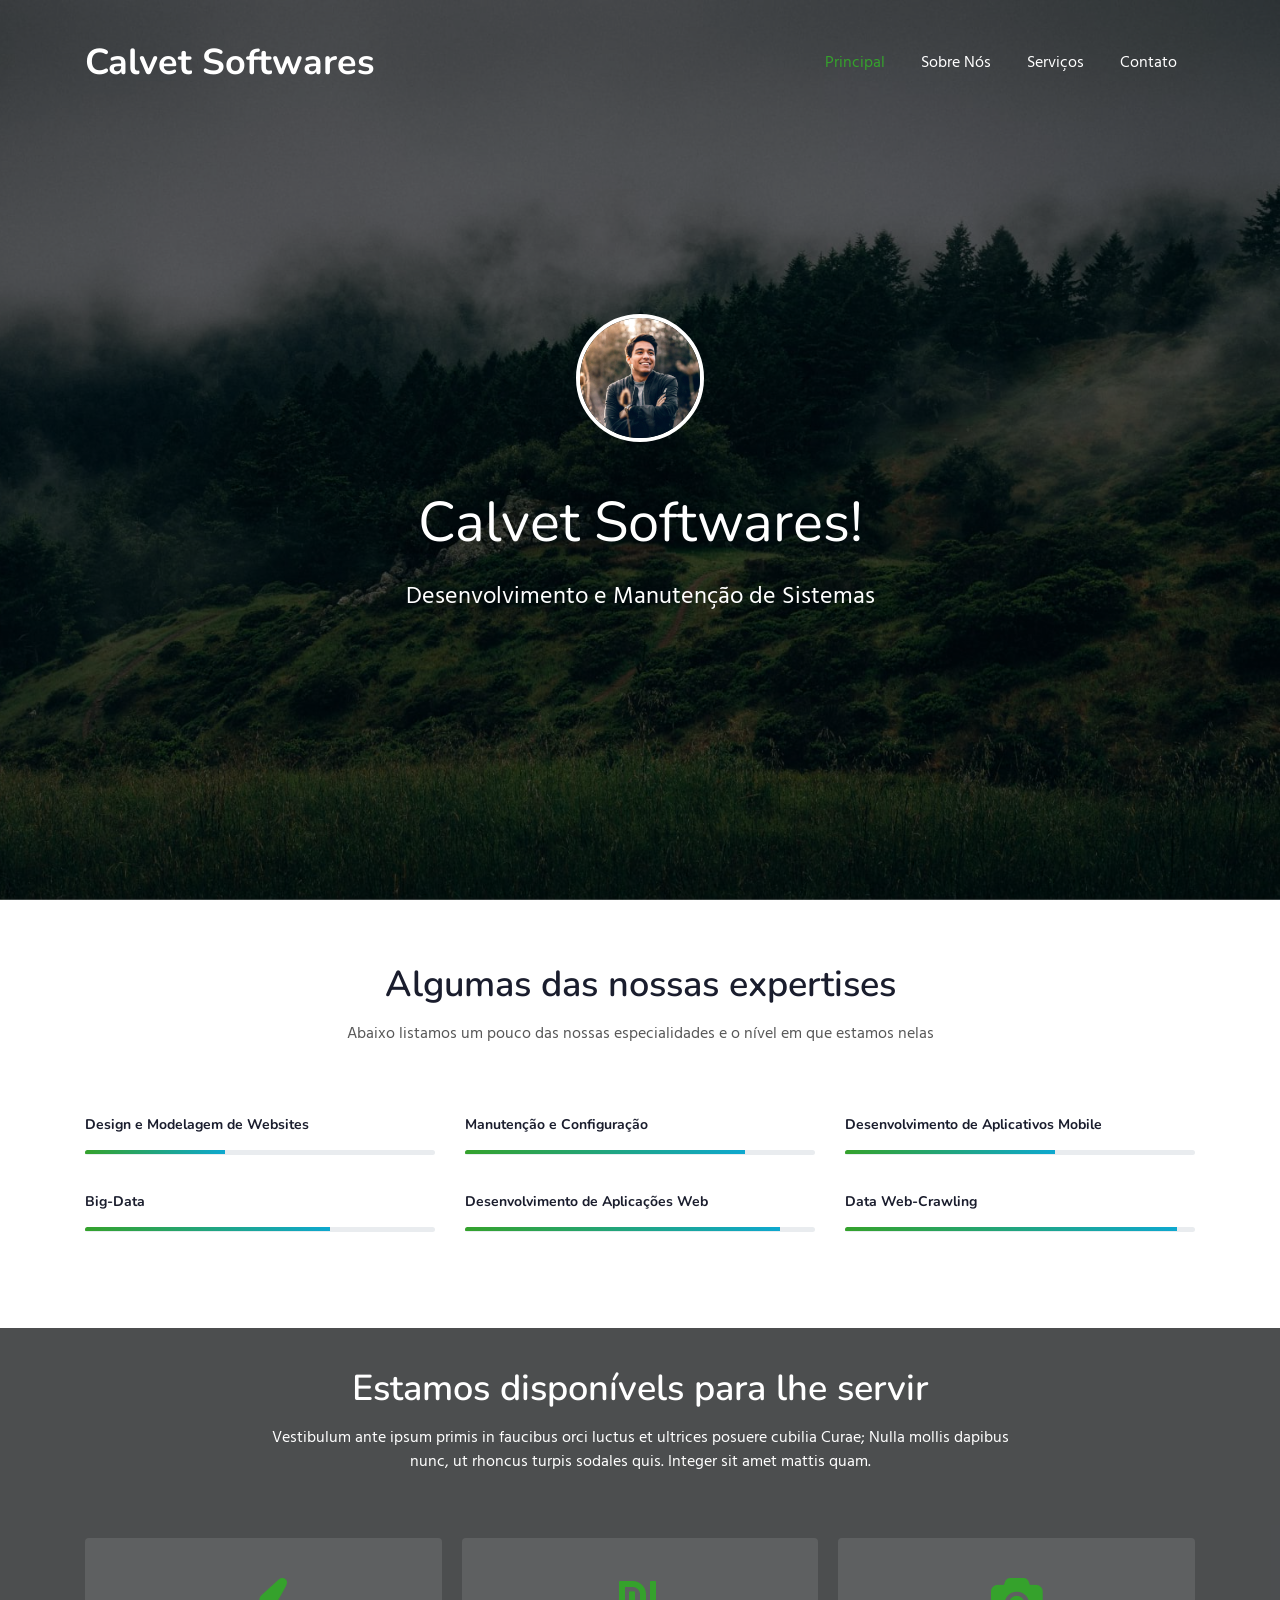
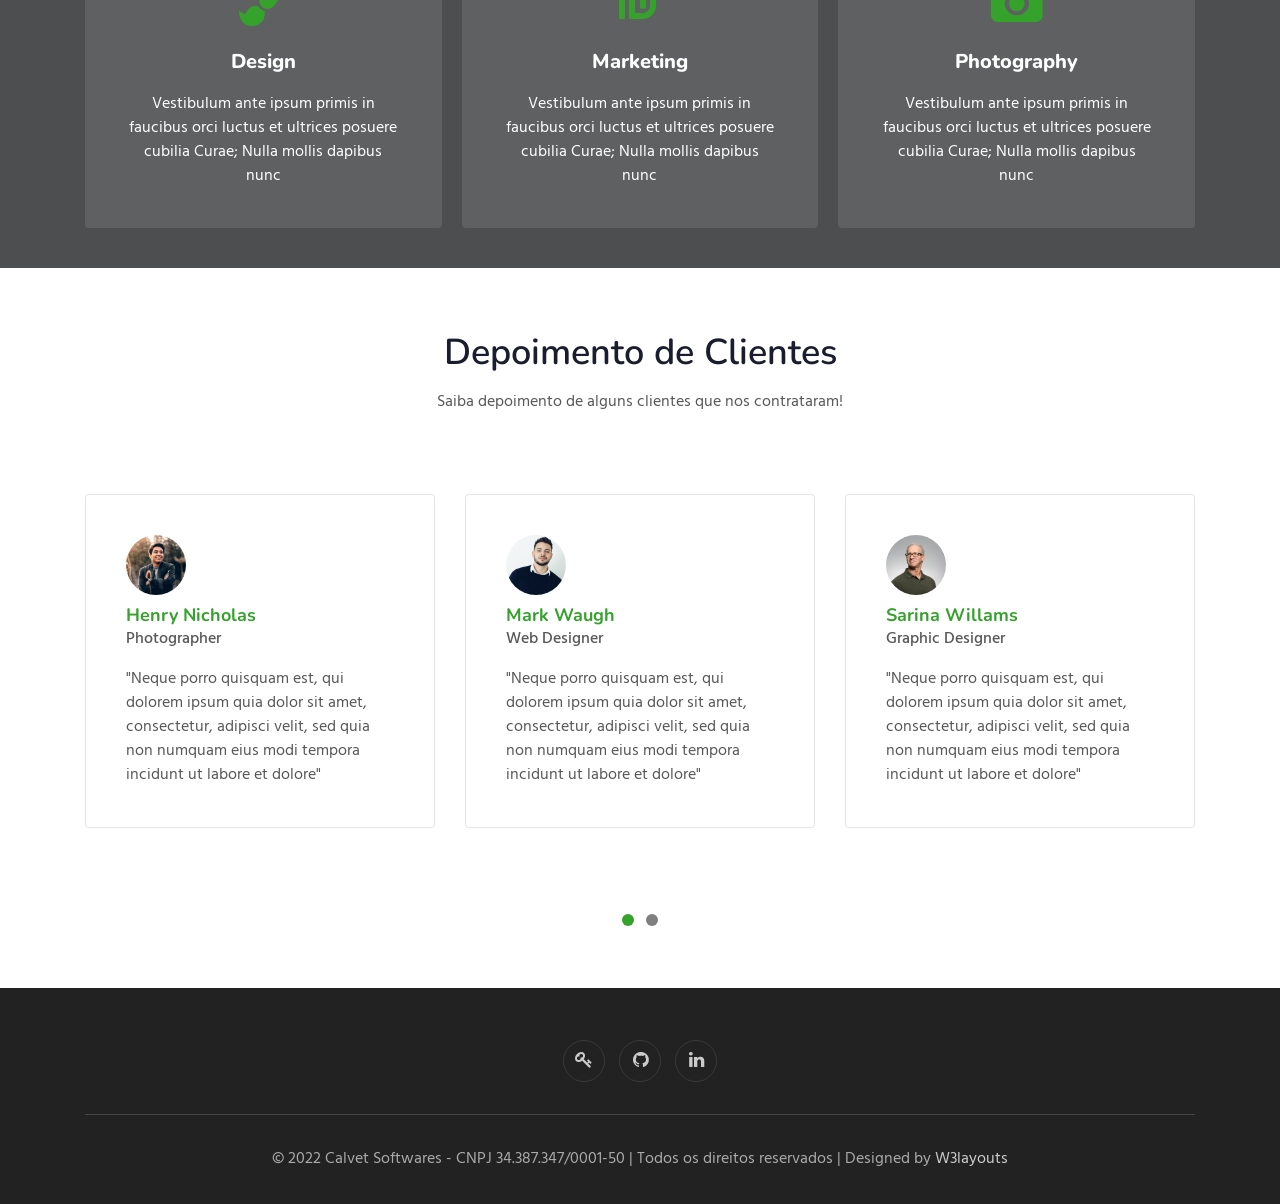
==== index.html @ d212035c "fix: 	Ajustes no texto da página de sobre-nos 	Ajustes no texto da página de serviços 	Ajustes no te" ====
<!doctype html>
<html lang="pt-BR">
<head>
    <!-- Required meta tags -->
    <meta charset="utf-8">
    <link rel="profile" href="https://gmpg.org/xfn/11">
    <meta name="viewport" content="width=device-width, initial-scale=1, shrink-to-fit=no">
    <meta name="robots" content="index, follow, max-image-preview:large, max-snippet:-1, max-video-preview:-1" />
    <meta name="author" content="W3layouts">
    <!--
    <link rel="canonical" href="https://gocoderz.com/" />
	<meta property="og:locale" content="en_US" />
	<meta property="og:type" content="website" />
	<meta property="og:title" content="Self-paced STEM and CS learning for kids age 8 &amp; up | CoderZ" />
	<meta property="og:description" content="Make it easy to learn (or teach) STEM and robotics programming with CoderZ’s gamified online platform. Award-winning curriculum, no experience required!" />
	<meta property="og:url" content="https://gocoderz.com/" />
	<meta property="og:site_name" content="CoderZ" />
	<meta property="article:publisher" content="https://www.facebook.com/GoCoderZ/" />
	<meta property="article:modified_time" content="2022-02-13T14:46:36+00:00" />
	<meta property="og:image" content="https://assets.gocoderz.com/site/wp-content/uploads/2021/08/open-graph-logo-1.png" />
	<meta property="og:image:width" content="350" />
	<meta property="og:image:height" content="350" />
	<meta name="twitter:card" content="summary" />
	<meta name="twitter:site" content="@GoCoderZ" />
	-->
    <meta name="description" content="Calvet Softwares - Desenvolvimento de Sistemas Web/Desktop/Mobile">
    <meta name="keywords" content="ti, sistemas, desenvolvimento, web, desktop, mobile, programação, programming, it, systems, server, gaming, python, php, html, css, javascript, site, website, custom">

    <title>Calvet Softwares - Principal</title>
    <!-- web fonts -->
    <link href="//fonts.googleapis.com/css?family=Nunito:400,600,700,800,900&display=swap" rel="stylesheet">
    <link href="//fonts.googleapis.com/css?family=Hind&display=swap" rel="stylesheet">
    <!-- //web fonts -->
    <!-- Template CSS -->
    <link rel="stylesheet" href="assets/css/style-starter.css">
</head>
<body>

<section class="w3l-bootstrap-header">
    <nav class="navbar navbar-expand-lg navbar-light py-lg-3 py-2">
        <div class="container">
            <a class="navbar-brand" href="index.html"> Calvet Softwares</a>
            <!-- if logo is image enable this
          <a class="navbar-brand" href="#index.html">
              <img src="image-path" alt="Your logo" title="Your logo" style="height:35px;" />
          </a> -->
            <button class="navbar-toggler" type="button" data-toggle="collapse" data-target="#navbarSupportedContent"
                    aria-controls="navbarSupportedContent" aria-expanded="false" aria-label="Ocultar navegação">
                <span class="navbar-toggler-icon fa fa-bars"></span>
            </button>
            <div class="collapse navbar-collapse" id="navbarSupportedContent">
                <ul class="navbar-nav ml-auto">
                    <li class="nav-item active">
                        <a class="nav-link" href="index.html">Principal</a>
                    </li>
                    <li class="nav-item">
                        <a class="nav-link" href="about.html">Sobre nós</a>
                    </li>
                    <li class="nav-item">
                        <a class="nav-link" href="services.html">Serviços</a>
                    </li>
                    <li class="nav-item">
                        <a class="nav-link" href="contact.html">Contato</a>
                    </li>
                </ul>
            </div>
        </div>
    </nav>
</section>
<!--  Main banner section -->
<section class="w3l-main-banner" id="home">
    <div class="companies20-content">
        <div class="companies-wrapper">
            <div class="item">
                <div class="slider-info banner-view text-center">
                    <div class="banner-info container">
                        <img src="assets/images/c1.jpg" alt="about image" class="img-fluid">
                        <h3 class="banner-text mt-5">Calvet Softwares!
                        </h3>
                        <p class="my-4 mb-5">Desenvolvimento e Manutenção de Sistemas</p><br>
                    </div>
                </div>
            </div>
        </div>
    </div>
</section>
<!--  //Main banner section -->
<section class="w3l-about ">
    <div class="skills-bars py-5">
        <div class="container py-md-3">
            <div class="heading text-center mx-auto">
                <h3 class="head">Algumas das nossas expertises</h3>
                <p class="my-3 head">Abaixo listamos um pouco das nossas especialidades e o nível em que estamos nelas</p>

            </div>
            <div class="row mt-5 pt-3">
                <div class="col-lg-4 col-md-4 col-sm-6 skills-bar-grids mb-4 pb-2">
                    <h4>Design e Modelagem de Websites</h4>
                    <div class="progress">
                        <div class="progress-bar progress-bar-striped bg-color" role="progressbar"
                             style="width: 40% ;height:4px;" aria-valuenow="40" aria-valuemin="0" aria-valuemax="100">
                        </div>
                    </div>
                </div>
                <div class="col-lg-4 col-md-4 col-sm-6 skills-bar-grids mb-4 pb-2">
                    <h4>Manutenção e Configuração</h4>
                    <div class="progress">
                        <div class="progress-bar progress-bar-striped bg-color" role="progressbar"
                             style="width: 80% ;height:4px;" aria-valuenow="80" aria-valuemin="0" aria-valuemax="100">
                        </div>
                    </div>
                </div>
                <div class="col-lg-4  col-md-4 col-sm-6 skills-bar-grids mb-4 pb-2">
                    <h4>Desenvolvimento de Aplicativos Mobile</h4>
                    <div class="progress">
                        <div class="progress-bar progress-bar-striped bg-color" role="progressbar"
                             style="width: 60% ;height:4px;" aria-valuenow="60" aria-valuemin="0" aria-valuemax="100">
                        </div>
                    </div>
                </div>
                <div class="col-lg-4  col-md-4 col-sm-6 skills-bar-grids mb-4 pb-2">
                    <h4>Big-Data</h4>
                    <div class="progress">
                        <div class="progress-bar progress-bar-striped bg-color" role="progressbar"
                             style="width: 70% ;height:4px;" aria-valuenow="70" aria-valuemin="0" aria-valuemax="100">
                        </div>
                    </div>
                </div>
                <div class="col-lg-4  col-md-4 col-sm-6 skills-bar-grids mb-4 pb-2">
                    <h4>Desenvolvimento de Aplicações Web</h4>
                    <div class="progress">
                        <div class="progress-bar progress-bar-striped bg-color" role="progressbar"
                             style="width: 90% ;height:4px;" aria-valuenow="90" aria-valuemin="0" aria-valuemax="100">
                        </div>
                    </div>
                </div>
                <div class="col-lg-4 col-md-4 col-sm-6 skills-bar-grids ">
                    <h4>Data Web-Crawling</h4>
                    <div class="progress">
                        <div class="progress-bar progress-bar-striped bg-color" role="progressbar"
                             style="width: 95% ;height:4px;" aria-valuenow="95" aria-valuemin="0" aria-valuemax="100">
                        </div>
                    </div>
                </div>
            </div>
        </div>
    </div>
</section>
<section class="w3l-feature-3" id="features">
    <div class="grid top-bottom">
        <div class="container">
            <div class="heading text-center mx-auto">
                <h3 class="head text-white">Estamos disponívels para lhe servir</h3>
                <p class="my-3 head text-white"> Vestibulum ante ipsum primis in faucibus orci luctus et ultrices
                    posuere cubilia Curae;
                    Nulla mollis dapibus nunc, ut rhoncus
                    turpis sodales quis. Integer sit amet mattis quam.</p>
            </div>
            <div class="middle-section grid-column text-center mt-5 pt-3">
                <div class="three-grids-columns">
                    <span class="fa fa-paint-brush"></span>
                    <h4>Design</h4>
                    <p>Vestibulum ante ipsum primis in faucibus orci luctus et ultrices posuere cubilia Curae; Nulla
                        mollis dapibus nunc</p>

                </div>
                <div class="three-grids-columns">
                    <span class="fa fa-ils"></span>
                    <h4>Marketing</h4>
                    <p>Vestibulum ante ipsum primis in faucibus orci luctus et ultrices posuere cubilia Curae; Nulla
                        mollis dapibus nunc</p>

                </div>
                <div class="three-grids-columns">
                    <span class="fa fa-camera"></span>
                    <h4>Photography</h4>
                    <p>Vestibulum ante ipsum primis in faucibus orci luctus et ultrices posuere cubilia Curae; Nulla
                        mollis dapibus nunc</p>

                </div>
            </div>
        </div>
    </div>
</section>
<!--
<div class="products-4" id="portfolio">
    < Products4 block ->
    <div id="products4-block" class="text-center">
        <div class="container">
            <div class="heading text-center mx-auto mb-5">
                <h3 class="head">Amamos o que nós fazemos</h3>
                <p class="my-3 head">Abaixo você pode ver algumas das nossas entregas para nossos clientes!</p>
            </div>
            <input id="tab1" type="radio" name="tabs" checked>
            <label class="tabtle" for="tab1">Todos os projetos</label>

            <input id="tab2" type="radio" name="tabs">
            <label class="tabtle" for="tab2">Aplicativos</label>

            <input id="tab3" type="radio" name="tabs">
            <label class="tabtle" for="tab3">Sites</label>

            <input id="tab4" type="radio" name="tabs">
            <label class="tabtle" for="tab4">Sistemas</label>

            <section id="content1" class="tab-content text-left">
                <div class="d-grid grid-col-3">
                    <div class="product">
                        <a href="assets/images/g1.jpg" data-lightbox="example-set"
                           data-title="Lorem ipsum dolor sit amet consectetur adipisicing elit. Numquam architecto, ex veritatis">
                            <figure>
                                <img src="assets/images/g1.jpg" class="img-responsive" alt=""/>
                            </figure>
                        </a>

                    </div>
                    <div class="product">
                        <a href="assets/images/g2.jpg" data-lightbox="example-set"
                           data-title="Lorem ipsum dolor sit amet consectetur adipisicing elit. Numquam architecto, ex veritatis">
                            <figure>
                                <img src="assets/images/g2.jpg" class="img-responsive" alt=""/>
                            </figure>
                        </a>

                    </div>
                    <div class="product">
                        <a href="assets/images/g3.jpg" data-lightbox="example-set"
                           data-title="Lorem ipsum dolor sit amet consectetur adipisicing elit. Numquam architecto, ex veritatis">
                            <figure>
                                <img src="assets/images/g3.jpg" class="img-responsive" alt=""/>
                            </figure>
                        </a>

                    </div>
                    <div class="product">
                        <a href="assets/images/g4.jpg" data-lightbox="example-set"
                           data-title="Lorem ipsum dolor sit amet consectetur adipisicing elit. Numquam architecto, ex veritatis">
                            <figure>
                                <img src="assets/images/g4.jpg" class="img-responsive" alt=""/>
                            </figure>
                        </a>

                    </div>
                    <div class="product">
                        <a href="assets/images/g5.jpg" data-lightbox="example-set"
                           data-title="Lorem ipsum dolor sit amet consectetur adipisicing elit. Numquam architecto, ex veritatis">
                            <figure>
                                <img src="assets/images/g5.jpg" class="img-responsive" alt=""/>
                            </figure>
                        </a>

                    </div>
                    <div class="product">
                        <a href="assets/images/g6.jpg" data-lightbox="example-set"
                           data-title="Lorem ipsum dolor sit amet consectetur adipisicing elit. Numquam architecto, ex veritatis">
                            <figure>
                                <img src="assets/images/g6.jpg" class="img-responsive" alt=""/>
                            </figure>
                        </a>

                    </div>


                </div>
            </section>

            <section id="content2" class="tab-content text-left">
                <div class="d-grid grid-col-3">
                    <div class="product">
                        <a href="assets/images/g7.jpg" data-lightbox="example-set"
                           data-title="Lorem ipsum dolor sit amet consectetur adipisicing elit. Numquam architecto, ex veritatis">
                            <figure>
                                <img src="assets/images/g7.jpg" class="img-responsive" alt=""/>
                            </figure>
                        </a>

                    </div>
                    <div class="product">
                        <a href="assets/images/g8.jpg" data-lightbox="example-set"
                           data-title="Lorem ipsum dolor sit amet consectetur adipisicing elit. Numquam architecto, ex veritatis">
                            <figure>
                                <img src="assets/images/g8.jpg" class="img-responsive" alt=""/>
                            </figure>
                        </a>

                    </div>
                    <div class="product">
                        <a href="assets/images/g1.jpg" data-lightbox="example-set"
                           data-title="Lorem ipsum dolor sit amet consectetur adipisicing elit. Numquam architecto, ex veritatis">
                            <figure>
                                <img src="assets/images/g1.jpg" class="img-responsive" alt=""/>
                            </figure>
                        </a>

                    </div>
                    <div class="product">
                        <a href="assets/images/g2.jpg" data-lightbox="example-set"
                           data-title="Lorem ipsum dolor sit amet consectetur adipisicing elit. Numquam architecto, ex veritatis">
                            <figure>
                                <img src="assets/images/g2.jpg" class="img-responsive" alt=""/>
                            </figure>
                        </a>

                    </div>
                    <div class="product">
                        <a href="assets/images/g3.jpg" data-lightbox="example-set"
                           data-title="Lorem ipsum dolor sit amet consectetur adipisicing elit. Numquam architecto, ex veritatis">
                            <figure>
                                <img src="assets/images/g3.jpg" class="img-responsive" alt=""/>
                            </figure>
                        </a>

                    </div>
                    <div class="product">
                        <a href="assets/images/g4.jpg" data-lightbox="example-set"
                           data-title="Lorem ipsum dolor sit amet consectetur adipisicing elit. Numquam architecto, ex veritatis">
                            <figure>
                                <img src="assets/images/g4.jpg" class="img-responsive" alt=""/>
                            </figure>
                        </a>

                    </div>
                </div>
            </section>

            <section id="content3" class="tab-content text-left">
                <div class="d-grid grid-col-3">
                    <div class="product">
                        <a href="assets/images/g5.jpg" data-lightbox="example-set"
                           data-title="Lorem ipsum dolor sit amet consectetur adipisicing elit. Numquam architecto, ex veritatis">
                            <figure>
                                <img src="assets/images/g5.jpg" class="img-responsive" alt=""/>
                            </figure>
                        </a>

                    </div>
                    <div class="product">
                        <a href="assets/images/g6.jpg" data-lightbox="example-set"
                           data-title="Lorem ipsum dolor sit amet consectetur adipisicing elit. Numquam architecto, ex veritatis">
                            <figure>
                                <img src="assets/images/g6.jpg" class="img-responsive" alt=""/>
                            </figure>
                        </a>

                    </div>
                    <div class="product">
                        <a href="assets/images/g7.jpg" data-lightbox="example-set"
                           data-title="Lorem ipsum dolor sit amet consectetur adipisicing elit. Numquam architecto, ex veritatis">
                            <figure>
                                <img src="assets/images/g7.jpg" class="img-responsive" alt=""/>
                            </figure>
                        </a>

                    </div>
                </div>
            </section>

            <section id="content4" class="tab-content text-left">
                <div class="d-grid grid-col-3">
                    <div class="product">
                        <a href="assets/images/g8.jpg" data-lightbox="example-set"
                           data-title="Lorem ipsum dolor sit amet consectetur adipisicing elit. Numquam architecto, ex veritatis">
                            <figure>
                                <img src="assets/images/g8.jpg" class="img-responsive" alt=""/>
                            </figure>
                        </a>

                    </div>
                    <div class="product">
                        <a href="assets/images/g1.jpg" data-lightbox="example-set"
                           data-title="Lorem ipsum dolor sit amet consectetur adipisicing elit. Numquam architecto, ex veritatis">
                            <figure>
                                <img src="assets/images/g1.jpg" class="img-responsive" alt=""/>
                            </figure>
                        </a>

                    </div>
                </div>
            </section>
        </div>
    </div>
    <- Products4 block ->
</div>

<script src="assets/js/jquery-3.3.1.min.js"></script>
<script src="assets/js/lightbox-plus-jquery.min.js"></script>
<section class="services-12" id="experience">
    <div class="form-12-content">
        <div class="container">
            <div class="grid grid-column-2 ">

                <div class="column1">
                    <h3 class="mb-5">Experiences</h3>
                    <div class="experience-top">
                        <h5>2018 - now</h5>
                        <h4>Fulltime Freelancer</h4>
                        <p class="my-3 text-white">Sed ut perspiciatis unde omnis iste natus error sit voluptatem
                            accusantium doloremque laudantium, totam rem aperiam, eaque ipsa quae ab illo inventore
                            veritatis et quasi architecto beatae.</p>
                    </div>
                    <div class="experience-top">
                        <h5>2014 - 2017</h5>
                        <h4>Creative Director at Pixar Studio</h4>
                        <p class="my-3 text-white">Sed ut perspiciatis unde omnis iste natus error sit voluptatem
                            accusantium doloremque laudantium, totam rem aperiam, eaque ipsa quae ab illo inventore
                            veritatis et quasi architecto beatae.</p>
                    </div>
                    <div class="experience-top">
                        <h5>2010 - 2014</h5>
                        <h4>Web Designer at Microsoft</h4>
                        <p class="my-3 text-white">Sed ut perspiciatis unde omnis iste natus error sit voluptatem
                            accusantium doloremque laudantium, totam rem aperiam, eaque ipsa quae ab illo inventore
                            veritatis et quasi architecto beatae.</p>
                    </div>
                </div>
                <div class="column2">
                    <h3 class="mb-5">Education</h3>
                    <div class="experience-top">
                        <h5>2010</h5>
                        <h4>Master of Design, University of California</h4>
                        <p class="my-3 text-white">Sed ut perspiciatis unde omnis iste natus error sit voluptatem
                            accusantium doloremque laudantium, totam rem aperiam, eaque ipsa quae ab illo inventore
                            veritatis et quasi architecto beatae.</p>
                    </div>
                    <div class="experience-top">
                        <h5>2007</h5>
                        <h4>Bachelor of Arts, Standford University</h4>
                        <p class="my-3 text-white">Sed ut perspiciatis unde omnis iste natus error sit voluptatem
                            accusantium doloremque laudantium, totam rem aperiam, eaque ipsa quae ab illo inventore
                            veritatis et quasi architecto beatae.</p>
                    </div>
                    <div class="experience-top">
                        <h5>2004</h5>
                        <h4>Specialize App Design, Harvard University</h4>
                        <p class="my-3 text-white">Sed ut perspiciatis unde omnis iste natus error sit voluptatem
                            accusantium doloremque laudantium, totam rem aperiam, eaque ipsa quae ab illo inventore
                            veritatis et quasi architecto beatae.</p>
                    </div>
                </div>
            </div>
        </div>
    </div>
</section>
-->
<section class="w3l-testimonials" id="testimonials">
    <div class="customers-6-content py-5">
        <div class="container py-lg-3">
            <div class="heading text-center mx-auto">
                <h3 class="head">Depoimento de Clientes</h3>
                <p class="my-3 head ">Saiba depoimento de alguns clientes que nos contrataram!</p>
            </div>

            <div id="customerhnyCarousel" class="carousel slide" data-ride="carousel">

                <ol class="carousel-indicators">
                    <li data-target="#customerhnyCarousel" data-slide-to="0" class="active"></li>
                    <li data-target="#customerhnyCarousel" data-slide-to="1"></li>

                </ol>
                <!-- Carousel items -->
                <div class="carousel-inner pb-5">

                    <div class="carousel-item active">
                        <div class="customer row py-5 mt-3">
                            <div class="col-lg-4 col-md-6">
                                <div class="card">

                                    <div class="card-body">
                                        <img class="card-img-top img-responsive" src="assets/images/c1.jpg" alt="">
                                        <h3 class="card-title mt-2">Henry Nicholas</h3>
                                        <p class="sub-title mb-3">Photographer</p>
                                        <p class="card-text"> "Neque porro quisquam est, qui dolorem ipsum quia dolor
                                            sit amet, consectetur, adipisci velit, sed quia non numquam eius modi
                                            tempora incidunt ut labore et dolore"
                                        </p>


                                    </div>
                                </div>
                            </div>
                            <div class="col-lg-4 col-md-6 off-testi-2">
                                <div class="card">

                                    <div class="card-body">
                                        <img class="card-img-top img-responsive" src="assets/images/c2.jpg" alt="">
                                        <h3 class="card-title mt-2">Mark Waugh</h3>
                                        <p class="sub-title mb-3">Web Designer</p>
                                        <p class="card-text"> "Neque porro quisquam est, qui dolorem ipsum quia dolor
                                            sit amet, consectetur, adipisci velit, sed quia non numquam eius modi
                                            tempora incidunt ut labore et dolore"
                                        </p>


                                    </div>
                                </div>
                            </div>
                            <div class="col-lg-4 offset-md-3 offset-lg-0 col-md-6 off-testi">
                                <div class="card">

                                    <div class="card-body">
                                        <img class="card-img-top img-responsive" src="assets/images/c3.jpg" alt="">
                                        <h3 class="card-title mt-2">Sarina Willams</h3>
                                        <p class="sub-title mb-3">Graphic Designer</p>
                                        <p class="card-text"> "Neque porro quisquam est, qui dolorem ipsum quia dolor
                                            sit amet, consectetur, adipisci velit, sed quia non numquam eius modi
                                            tempora incidunt ut labore et dolore"
                                        </p>


                                    </div>
                                </div>
                            </div>
                        </div>
                    </div>
                    <!--.item-->

                    <div class="carousel-item">
                        <div class="customer row py-5 mt-3">
                            <div class="col-lg-4 col-md-6">
                                <div class="card">

                                    <div class="card-body">
                                        <img class="card-img-top img-responsive" src="assets/images/c2.jpg" alt="">
                                        <h3 class="card-title mt-2">Mark Waugh</h3>
                                        <p class="sub-title mb-3">Engineer</p>
                                        <p class="card-text"> "Neque porro quisquam est, qui dolorem ipsum quia dolor
                                            sit amet, consectetur, adipisci velit, sed quia non numquam eius modi
                                            tempora incidunt ut labore et dolore"
                                        </p>


                                    </div>
                                </div>
                            </div>
                            <div class="col-lg-4 col-md-6 off-testi-2">
                                <div class="card">

                                    <div class="card-body">
                                        <img class="card-img-top img-responsive" src="assets/images/c3.jpg" alt="">
                                        <h3 class="card-title mt-2">Sarina Willams</h3>
                                        <p class="sub-title mb-3">Engineer</p>
                                        <p class="card-text"> "Neque porro quisquam est, qui dolorem ipsum quia dolor
                                            sit amet, consectetur, adipisci velit, sed quia non numquam eius modi
                                            tempora incidunt ut labore et dolore"
                                        </p>


                                    </div>
                                </div>


                            </div>
                            <div class="col-lg-4 offset-md-3 offset-lg-0 col-md-6 off-testi">
                                <div class="card">

                                    <div class="card-body">
                                        <img class="card-img-top img-responsive" src="assets/images/c1.jpg" alt="">
                                        <h3 class="card-title mt-2">Henry Nicholas</h3>
                                        <p class="sub-title mb-3">Engineer</p>
                                        <p class="card-text"> "Neque porro quisquam est, qui dolorem ipsum quia dolor
                                            sit amet, consectetur, adipisci velit, sed quia non numquam eius modi
                                            tempora incidunt ut labore et dolore"
                                        </p>


                                    </div>
                                </div>
                            </div>
                        </div>

                    </div>


                </div>
                <!--.carousel-inner-->
            </div>
        </div>
    </div>
    <!--//customers -->
</section>

<!-- grids block 5 -->
<section class="w3l-footer-29-main" id="footer">
    <div class="footer-29 text-center">
        <div class="container">
            <div class="main-social-footer-29">
                <a href="https://keybase.io/calvetup" target="_blank" class="keybase"><span class="fa fa-key"></span></a>
				<a href="https://github.com/calvet/" target="_blank" class="github"><span class="fa fa-github"></span></a>
				<a href="https://br.linkedin.com/in/wallace-calvet" target="_blank" class="linkedin"><span class="fa fa-linkedin"></span></a>
            </div>
            <div class="bottom-copies text-center">
                <p class="copy-footer-29">© 2022 Calvet Softwares - CNPJ 34.387.347/0001-50 | Todos os direitos reservados | Designed by <a href="https://w3layouts.com" target="_blank">W3layouts</a></p>
            </div>
        </div>
    </div>
    <!-- move top -->
    <button onclick="topFunction()" id="movetop" title="Ir ao topo">
        <span class="fa fa-angle-up"></span>
    </button>
    <script>
        // When the user scrolls down 20px from the top of the document, show the button
        window.onscroll = function () {
            scrollFunction()
        };

        function scrollFunction() {
            if (document.body.scrollTop > 20 || document.documentElement.scrollTop > 20) {
                document.getElementById("movetop").style.display = "block";
            } else {
                document.getElementById("movetop").style.display = "none";
            }
        }

        // When the user clicks on the button, scroll to the top of the document
        function topFunction() {
            document.body.scrollTop = 0;
            document.documentElement.scrollTop = 0;
        }
    </script>
    <!-- /move top -->
</section>
<!-- // grids block 5 -->
<script src="assets/js/jquery-3.3.1.min.js"></script>
<!-- //footer-28 block -->
</section>

<script>
    $(function () {
        $('.navbar-toggler').click(function () {
            $('body').toggleClass('noscroll');
        })
    });
</script>
<!-- jQuery first, then Popper.js, then Bootstrap JS -->
<script src="https://code.jquery.com/jquery-3.4.1.slim.min.js"
        integrity="sha384-J6qa4849blE2+poT4WnyKhv5vZF5SrPo0iEjwBvKU7imGFAV0wwj1yYfoRSJoZ+n" crossorigin="anonymous">
</script>

<script src="https://stackpath.bootstrapcdn.com/bootstrap/4.4.1/js/bootstrap.min.js"
        integrity="sha384-wfSDF2E50Y2D1uUdj0O3uMBJnjuUD4Ih7YwaYd1iqfktj0Uod8GCExl3Og8ifwB6" crossorigin="anonymous">
</script>

<!-- Smooth scrolling -->


</body>

</html>
<!-- // grids block 5 -->
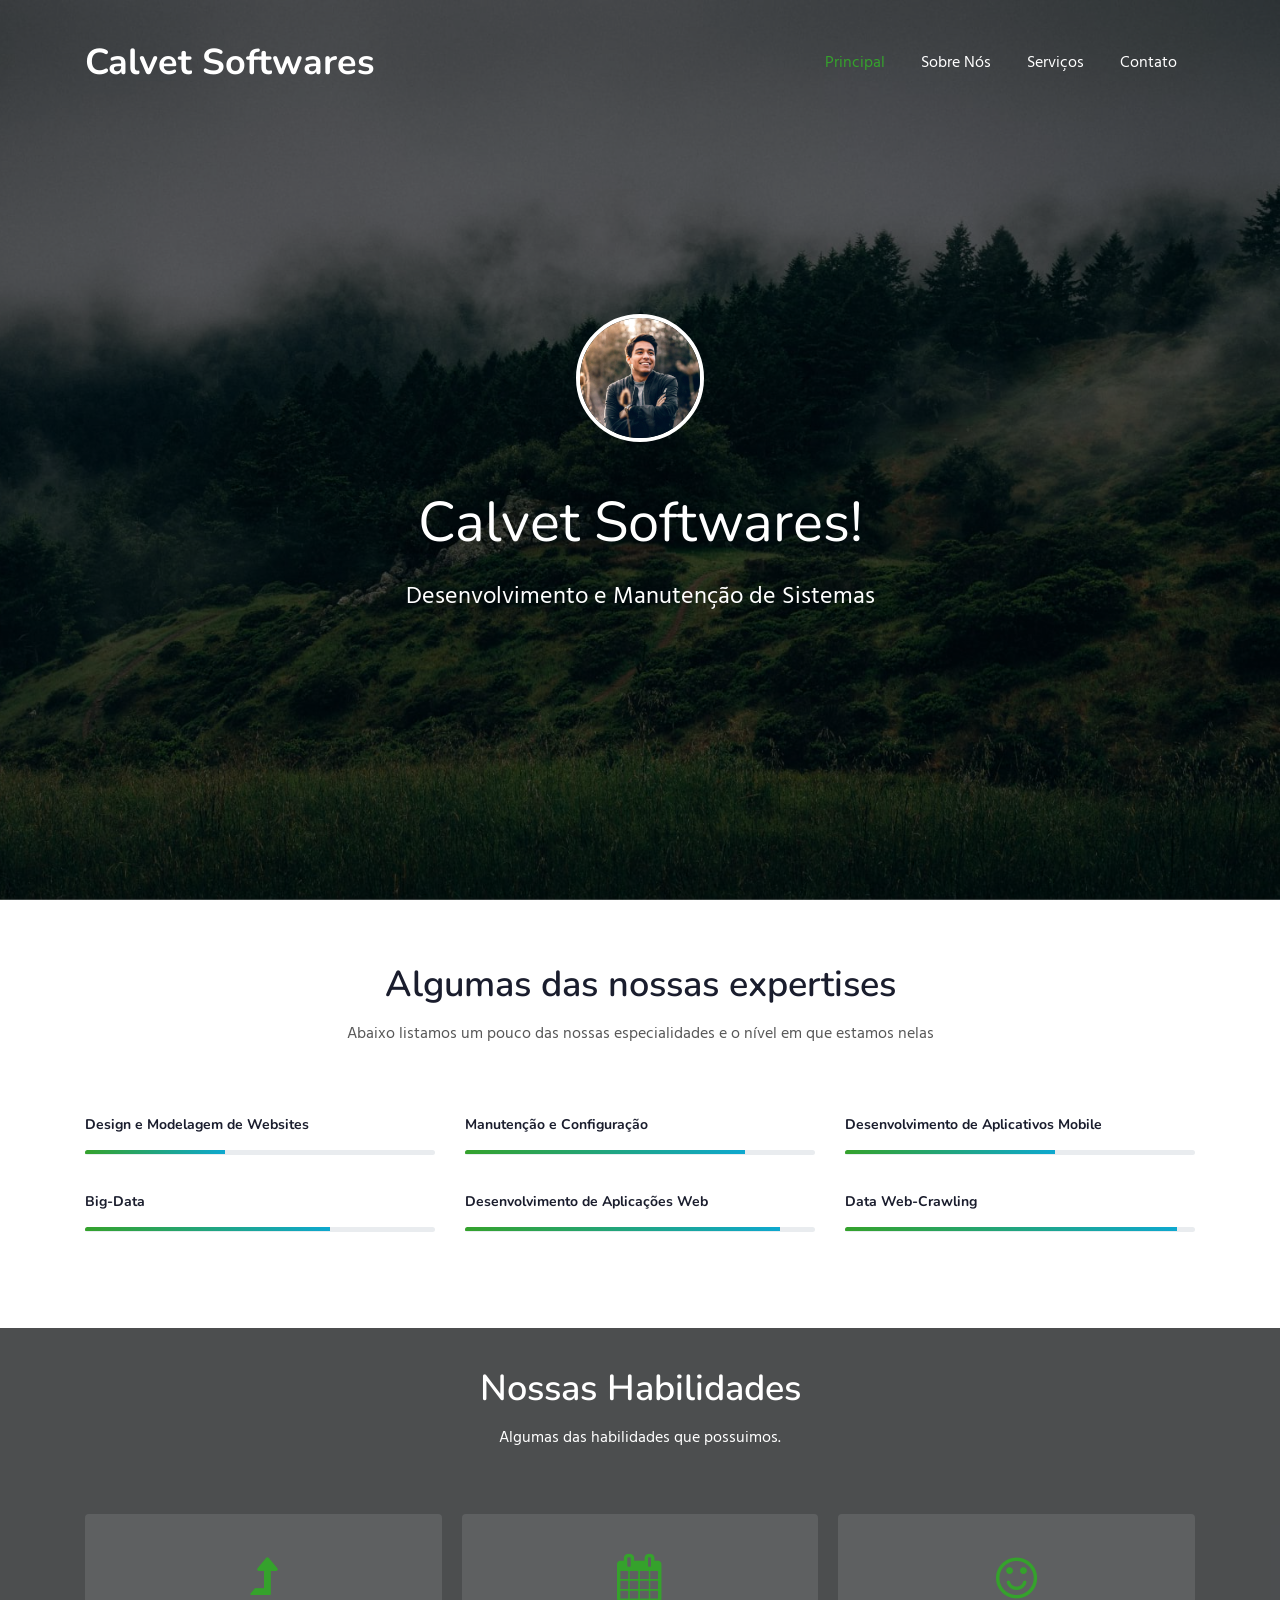
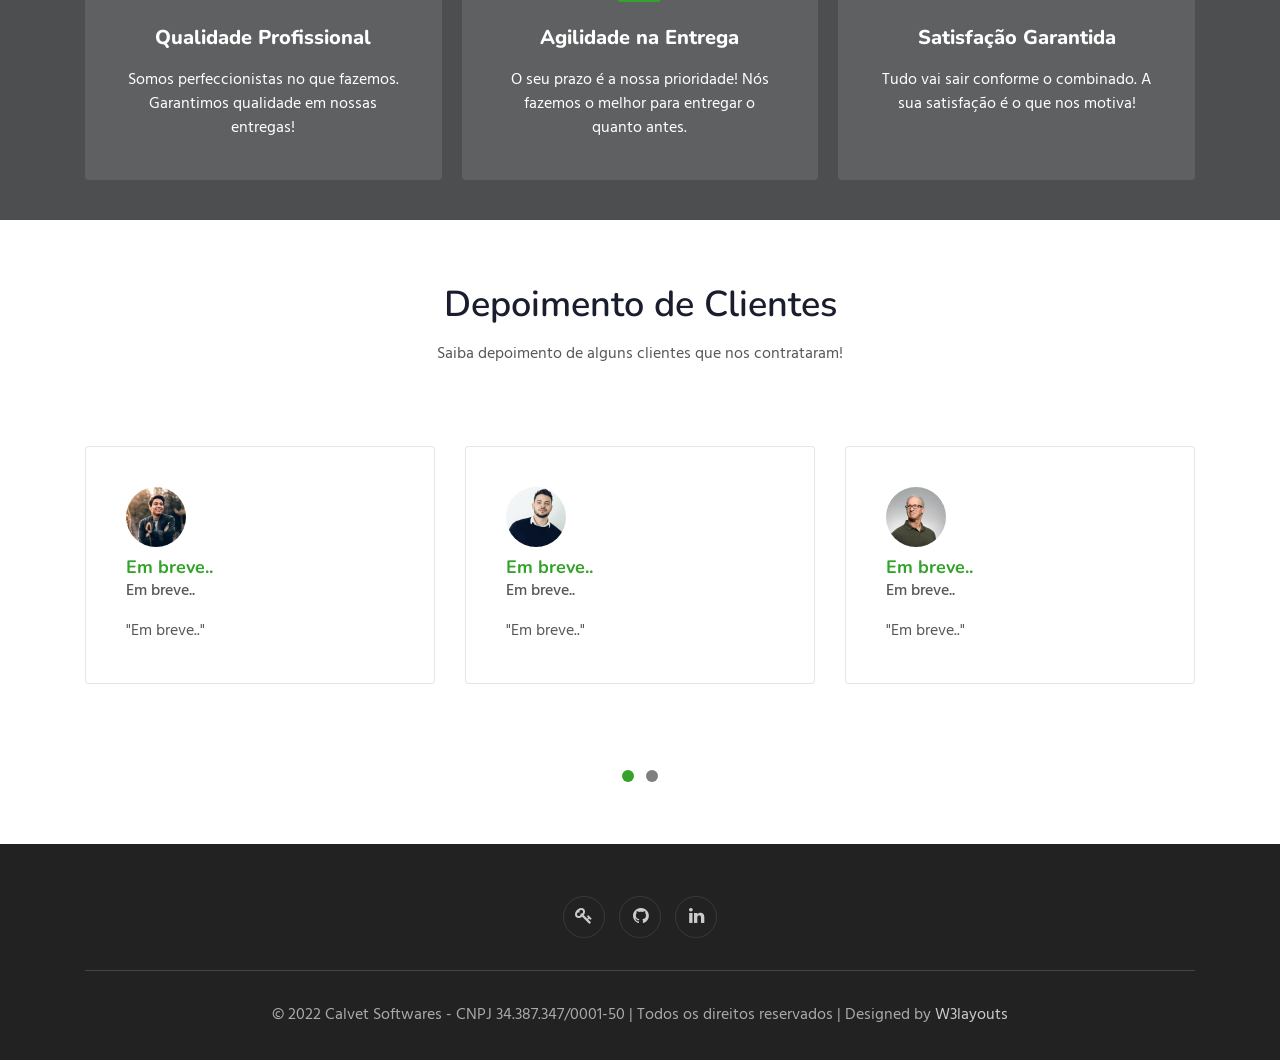
==== commit 3963e244: "fix: 	Ajuste nos headers da página de sobrenós 	Ajuste nos headers da página de contato 	Ajuste nos " ====
--- a/index.html
+++ b/index.html
@@ -7,23 +7,7 @@
     <meta name="viewport" content="width=device-width, initial-scale=1, shrink-to-fit=no">
     <meta name="robots" content="index, follow, max-image-preview:large, max-snippet:-1, max-video-preview:-1" />
     <meta name="author" content="W3layouts">
-    <!--
-    <link rel="canonical" href="https://gocoderz.com/" />
-	<meta property="og:locale" content="en_US" />
-	<meta property="og:type" content="website" />
-	<meta property="og:title" content="Self-paced STEM and CS learning for kids age 8 &amp; up | CoderZ" />
-	<meta property="og:description" content="Make it easy to learn (or teach) STEM and robotics programming with CoderZ’s gamified online platform. Award-winning curriculum, no experience required!" />
-	<meta property="og:url" content="https://gocoderz.com/" />
-	<meta property="og:site_name" content="CoderZ" />
-	<meta property="article:publisher" content="https://www.facebook.com/GoCoderZ/" />
-	<meta property="article:modified_time" content="2022-02-13T14:46:36+00:00" />
-	<meta property="og:image" content="https://assets.gocoderz.com/site/wp-content/uploads/2021/08/open-graph-logo-1.png" />
-	<meta property="og:image:width" content="350" />
-	<meta property="og:image:height" content="350" />
-	<meta name="twitter:card" content="summary" />
-	<meta name="twitter:site" content="@GoCoderZ" />
-	-->
-    <meta name="description" content="Calvet Softwares - Desenvolvimento de Sistemas Web/Desktop/Mobile">
+    <meta name="description" content="Calvet Softwares - Desenvolvimento e Manutenção de Sistemas">
     <meta name="keywords" content="ti, sistemas, desenvolvimento, web, desktop, mobile, programação, programming, it, systems, server, gaming, python, php, html, css, javascript, site, website, custom">
 
     <title>Calvet Softwares - Principal</title>
@@ -91,14 +75,13 @@
             <div class="heading text-center mx-auto">
                 <h3 class="head">Algumas das nossas expertises</h3>
                 <p class="my-3 head">Abaixo listamos um pouco das nossas especialidades e o nível em que estamos nelas</p>
-
             </div>
             <div class="row mt-5 pt-3">
                 <div class="col-lg-4 col-md-4 col-sm-6 skills-bar-grids mb-4 pb-2">
                     <h4>Design e Modelagem de Websites</h4>
                     <div class="progress">
                         <div class="progress-bar progress-bar-striped bg-color" role="progressbar"
-                             style="width: 40% ;height:4px;" aria-valuenow="40" aria-valuemin="0" aria-valuemax="100">
+                             style="width: 40%; height: 4px;" aria-valuenow="40" aria-valuemin="0" aria-valuemax="100">
                         </div>
                     </div>
                 </div>
@@ -106,7 +89,7 @@
                     <h4>Manutenção e Configuração</h4>
                     <div class="progress">
                         <div class="progress-bar progress-bar-striped bg-color" role="progressbar"
-                             style="width: 80% ;height:4px;" aria-valuenow="80" aria-valuemin="0" aria-valuemax="100">
+                             style="width: 80%; height: 4px;" aria-valuenow="80" aria-valuemin="0" aria-valuemax="100">
                         </div>
                     </div>
                 </div>
@@ -114,31 +97,31 @@
                     <h4>Desenvolvimento de Aplicativos Mobile</h4>
                     <div class="progress">
                         <div class="progress-bar progress-bar-striped bg-color" role="progressbar"
-                             style="width: 60% ;height:4px;" aria-valuenow="60" aria-valuemin="0" aria-valuemax="100">
-                        </div>
-                    </div>
-                </div>
-                <div class="col-lg-4  col-md-4 col-sm-6 skills-bar-grids mb-4 pb-2">
+                             style="width: 60%; height: 4px;" aria-valuenow="60" aria-valuemin="0" aria-valuemax="100">
+                        </div>
+                    </div>
+                </div>
+                <div class="col-lg-4 col-md-4 col-sm-6 skills-bar-grids mb-4 pb-2">
                     <h4>Big-Data</h4>
                     <div class="progress">
                         <div class="progress-bar progress-bar-striped bg-color" role="progressbar"
-                             style="width: 70% ;height:4px;" aria-valuenow="70" aria-valuemin="0" aria-valuemax="100">
-                        </div>
-                    </div>
-                </div>
-                <div class="col-lg-4  col-md-4 col-sm-6 skills-bar-grids mb-4 pb-2">
+                             style="width: 70%; height: 4px;" aria-valuenow="70" aria-valuemin="0" aria-valuemax="100">
+                        </div>
+                    </div>
+                </div>
+                <div class="col-lg-4 col-md-4 col-sm-6 skills-bar-grids mb-4 pb-2">
                     <h4>Desenvolvimento de Aplicações Web</h4>
                     <div class="progress">
                         <div class="progress-bar progress-bar-striped bg-color" role="progressbar"
-                             style="width: 90% ;height:4px;" aria-valuenow="90" aria-valuemin="0" aria-valuemax="100">
-                        </div>
-                    </div>
-                </div>
-                <div class="col-lg-4 col-md-4 col-sm-6 skills-bar-grids ">
+                             style="width: 90%; height: 4px;" aria-valuenow="90" aria-valuemin="0" aria-valuemax="100">
+                        </div>
+                    </div>
+                </div>
+                <div class="col-lg-4 col-md-4 col-sm-6 skills-bar-grids">
                     <h4>Data Web-Crawling</h4>
                     <div class="progress">
                         <div class="progress-bar progress-bar-striped bg-color" role="progressbar"
-                             style="width: 95% ;height:4px;" aria-valuenow="95" aria-valuemin="0" aria-valuemax="100">
+                             style="width: 95%; height: 4px;" aria-valuenow="95" aria-valuemin="0" aria-valuemax="100">
                         </div>
                     </div>
                 </div>
@@ -150,33 +133,24 @@
     <div class="grid top-bottom">
         <div class="container">
             <div class="heading text-center mx-auto">
-                <h3 class="head text-white">Estamos disponívels para lhe servir</h3>
-                <p class="my-3 head text-white"> Vestibulum ante ipsum primis in faucibus orci luctus et ultrices
-                    posuere cubilia Curae;
-                    Nulla mollis dapibus nunc, ut rhoncus
-                    turpis sodales quis. Integer sit amet mattis quam.</p>
+                <h3 class="head text-white">Nossas Habilidades</h3>
+                <p class="my-3 head text-white">Algumas das habilidades que possuimos.</p>
             </div>
             <div class="middle-section grid-column text-center mt-5 pt-3">
                 <div class="three-grids-columns">
-                    <span class="fa fa-paint-brush"></span>
-                    <h4>Design</h4>
-                    <p>Vestibulum ante ipsum primis in faucibus orci luctus et ultrices posuere cubilia Curae; Nulla
-                        mollis dapibus nunc</p>
-
+                    <span class="fa fa-level-up"></span>
+                    <h4>Qualidade Profissional</h4>
+                    <p>Somos perfeccionistas no que fazemos. Garantimos qualidade em nossas entregas!</p>
                 </div>
                 <div class="three-grids-columns">
-                    <span class="fa fa-ils"></span>
-                    <h4>Marketing</h4>
-                    <p>Vestibulum ante ipsum primis in faucibus orci luctus et ultrices posuere cubilia Curae; Nulla
-                        mollis dapibus nunc</p>
-
+                    <span class="fa fa-calendar"></span>
+                    <h4>Agilidade na Entrega</h4>
+                    <p>O seu prazo é a nossa prioridade! Nós fazemos o melhor para entregar o quanto antes.</p>
                 </div>
                 <div class="three-grids-columns">
-                    <span class="fa fa-camera"></span>
-                    <h4>Photography</h4>
-                    <p>Vestibulum ante ipsum primis in faucibus orci luctus et ultrices posuere cubilia Curae; Nulla
-                        mollis dapibus nunc</p>
-
+                    <span class="fa fa-smile-o"></span>
+                    <h4>Satisfação Garantida</h4>
+                    <p>Tudo vai sair conforme o combinado. A sua satisfação é o que nos motiva!</p>
                 </div>
             </div>
         </div>
@@ -447,130 +421,84 @@
         <div class="container py-lg-3">
             <div class="heading text-center mx-auto">
                 <h3 class="head">Depoimento de Clientes</h3>
-                <p class="my-3 head ">Saiba depoimento de alguns clientes que nos contrataram!</p>
-            </div>
-
+                <p class="my-3 head">Saiba depoimento de alguns clientes que nos contrataram!</p>
+            </div>
             <div id="customerhnyCarousel" class="carousel slide" data-ride="carousel">
-
                 <ol class="carousel-indicators">
                     <li data-target="#customerhnyCarousel" data-slide-to="0" class="active"></li>
                     <li data-target="#customerhnyCarousel" data-slide-to="1"></li>
-
                 </ol>
                 <!-- Carousel items -->
                 <div class="carousel-inner pb-5">
-
                     <div class="carousel-item active">
                         <div class="customer row py-5 mt-3">
                             <div class="col-lg-4 col-md-6">
                                 <div class="card">
-
                                     <div class="card-body">
                                         <img class="card-img-top img-responsive" src="assets/images/c1.jpg" alt="">
-                                        <h3 class="card-title mt-2">Henry Nicholas</h3>
-                                        <p class="sub-title mb-3">Photographer</p>
-                                        <p class="card-text"> "Neque porro quisquam est, qui dolorem ipsum quia dolor
-                                            sit amet, consectetur, adipisci velit, sed quia non numquam eius modi
-                                            tempora incidunt ut labore et dolore"
-                                        </p>
-
-
+                                        <h3 class="card-title mt-2">Em breve..</h3>
+                                        <p class="sub-title mb-3">Em breve..</p>
+                                        <p class="card-text">"Em breve.."</p>
                                     </div>
                                 </div>
                             </div>
                             <div class="col-lg-4 col-md-6 off-testi-2">
                                 <div class="card">
-
                                     <div class="card-body">
                                         <img class="card-img-top img-responsive" src="assets/images/c2.jpg" alt="">
-                                        <h3 class="card-title mt-2">Mark Waugh</h3>
-                                        <p class="sub-title mb-3">Web Designer</p>
-                                        <p class="card-text"> "Neque porro quisquam est, qui dolorem ipsum quia dolor
-                                            sit amet, consectetur, adipisci velit, sed quia non numquam eius modi
-                                            tempora incidunt ut labore et dolore"
-                                        </p>
-
-
+                                        <h3 class="card-title mt-2">Em breve..</h3>
+                                        <p class="sub-title mb-3">Em breve..</p>
+                                        <p class="card-text">"Em breve.."</p>
                                     </div>
                                 </div>
                             </div>
                             <div class="col-lg-4 offset-md-3 offset-lg-0 col-md-6 off-testi">
                                 <div class="card">
-
                                     <div class="card-body">
                                         <img class="card-img-top img-responsive" src="assets/images/c3.jpg" alt="">
-                                        <h3 class="card-title mt-2">Sarina Willams</h3>
-                                        <p class="sub-title mb-3">Graphic Designer</p>
-                                        <p class="card-text"> "Neque porro quisquam est, qui dolorem ipsum quia dolor
-                                            sit amet, consectetur, adipisci velit, sed quia non numquam eius modi
-                                            tempora incidunt ut labore et dolore"
-                                        </p>
-
-
+                                        <h3 class="card-title mt-2">Em breve..</h3>
+                                        <p class="sub-title mb-3">Em breve..</p>
+                                        <p class="card-text">"Em breve.."</p>
                                     </div>
                                 </div>
                             </div>
                         </div>
                     </div>
                     <!--.item-->
-
                     <div class="carousel-item">
                         <div class="customer row py-5 mt-3">
                             <div class="col-lg-4 col-md-6">
                                 <div class="card">
-
                                     <div class="card-body">
                                         <img class="card-img-top img-responsive" src="assets/images/c2.jpg" alt="">
-                                        <h3 class="card-title mt-2">Mark Waugh</h3>
-                                        <p class="sub-title mb-3">Engineer</p>
-                                        <p class="card-text"> "Neque porro quisquam est, qui dolorem ipsum quia dolor
-                                            sit amet, consectetur, adipisci velit, sed quia non numquam eius modi
-                                            tempora incidunt ut labore et dolore"
-                                        </p>
-
-
+                                        <h3 class="card-title mt-2">Em breve..</h3>
+                                        <p class="sub-title mb-3">Em breve..</p>
+                                        <p class="card-text">"Em breve.."</p>
                                     </div>
                                 </div>
                             </div>
                             <div class="col-lg-4 col-md-6 off-testi-2">
                                 <div class="card">
-
                                     <div class="card-body">
                                         <img class="card-img-top img-responsive" src="assets/images/c3.jpg" alt="">
-                                        <h3 class="card-title mt-2">Sarina Willams</h3>
-                                        <p class="sub-title mb-3">Engineer</p>
-                                        <p class="card-text"> "Neque porro quisquam est, qui dolorem ipsum quia dolor
-                                            sit amet, consectetur, adipisci velit, sed quia non numquam eius modi
-                                            tempora incidunt ut labore et dolore"
-                                        </p>
-
-
+                                        <h3 class="card-title mt-2">Em breve..</h3>
+                                        <p class="sub-title mb-3">Em breve..</p>
+                                        <p class="card-text">"Em breve.."</p>
                                     </div>
                                 </div>
-
-
                             </div>
                             <div class="col-lg-4 offset-md-3 offset-lg-0 col-md-6 off-testi">
                                 <div class="card">
-
                                     <div class="card-body">
                                         <img class="card-img-top img-responsive" src="assets/images/c1.jpg" alt="">
-                                        <h3 class="card-title mt-2">Henry Nicholas</h3>
-                                        <p class="sub-title mb-3">Engineer</p>
-                                        <p class="card-text"> "Neque porro quisquam est, qui dolorem ipsum quia dolor
-                                            sit amet, consectetur, adipisci velit, sed quia non numquam eius modi
-                                            tempora incidunt ut labore et dolore"
-                                        </p>
-
-
+                                        <h3 class="card-title mt-2">Em breve..</h3>
+                                        <p class="sub-title mb-3">Em breve..</p>
+                                        <p class="card-text">"Em breve.."</p>
                                     </div>
                                 </div>
                             </div>
                         </div>
-
-                    </div>
-
-
+                    </div>
                 </div>
                 <!--.carousel-inner-->
             </div>
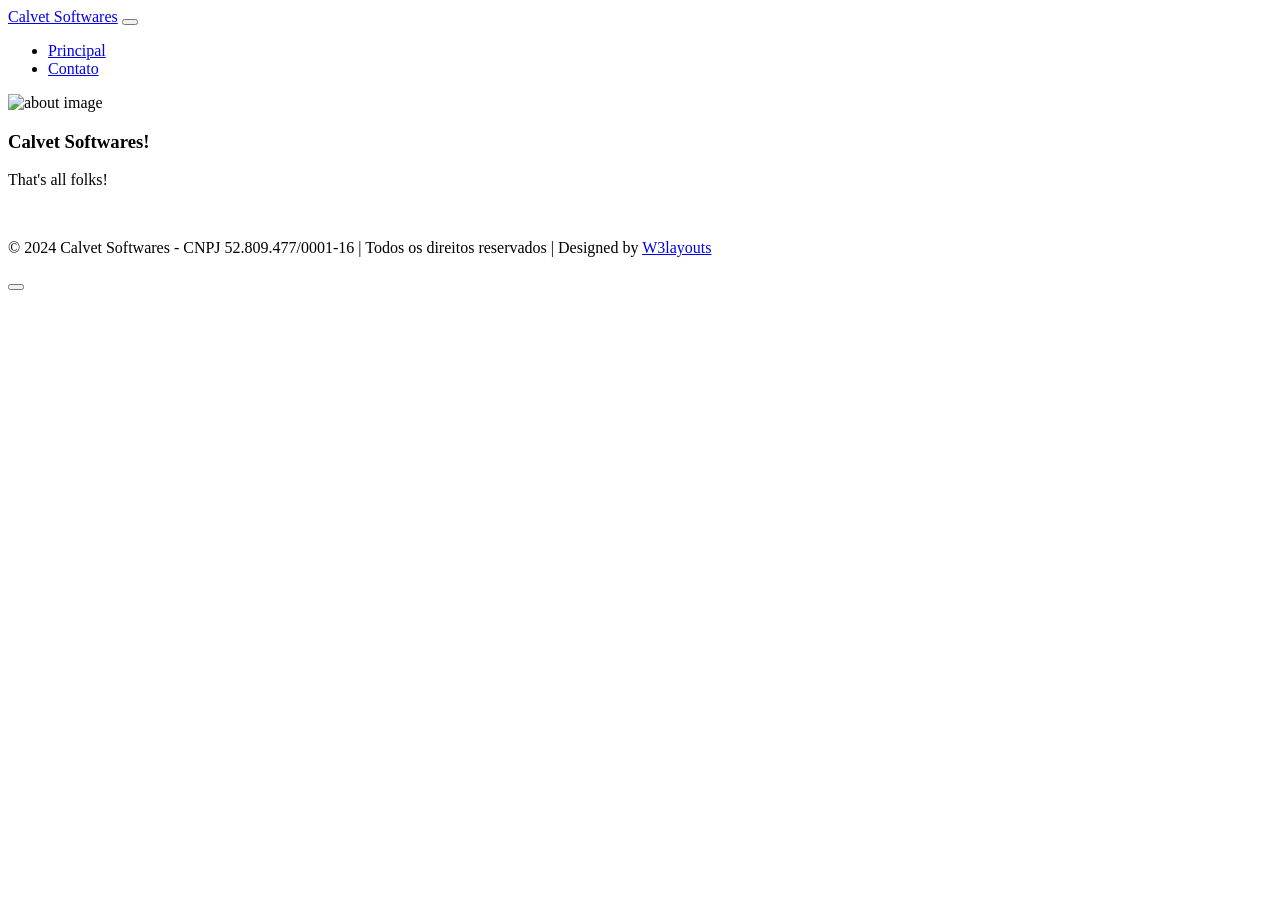
==== commit 951967a4: "Ajustes de ano novo" ====
--- a/index.html
+++ b/index.html
@@ -7,7 +7,7 @@
     <meta name="viewport" content="width=device-width, initial-scale=1, shrink-to-fit=no">
     <meta name="robots" content="index, follow, max-image-preview:large, max-snippet:-1, max-video-preview:-1" />
     <meta name="author" content="W3layouts">
-    <meta name="description" content="Calvet Softwares - Desenvolvimento e Manutenção de Sistemas">
+    <meta name="description" content="Calvet Softwares">
     <meta name="keywords" content="ti, sistemas, desenvolvimento, web, desktop, mobile, programação, programming, it, systems, server, gaming, python, php, html, css, javascript, site, website, custom">
 
     <title>Calvet Softwares - Principal</title>
@@ -16,18 +16,14 @@
     <link href="//fonts.googleapis.com/css?family=Hind&display=swap" rel="stylesheet">
     <!-- //web fonts -->
     <!-- Template CSS -->
-    <link rel="stylesheet" href="assets/css/style-starter.css">
+    <link rel="stylesheet" href="https://calvet.tk/assets/css/style-starter.css">
 </head>
 <body>
 
 <section class="w3l-bootstrap-header">
     <nav class="navbar navbar-expand-lg navbar-light py-lg-3 py-2">
         <div class="container">
-            <a class="navbar-brand" href="index.html"> Calvet Softwares</a>
-            <!-- if logo is image enable this
-          <a class="navbar-brand" href="#index.html">
-              <img src="image-path" alt="Your logo" title="Your logo" style="height:35px;" />
-          </a> -->
+            <a class="navbar-brand" href="https://calvet.tk/index.html"> Calvet Softwares</a>
             <button class="navbar-toggler" type="button" data-toggle="collapse" data-target="#navbarSupportedContent"
                     aria-controls="navbarSupportedContent" aria-expanded="false" aria-label="Ocultar navegação">
                 <span class="navbar-toggler-icon fa fa-bars"></span>
@@ -35,16 +31,10 @@
             <div class="collapse navbar-collapse" id="navbarSupportedContent">
                 <ul class="navbar-nav ml-auto">
                     <li class="nav-item active">
-                        <a class="nav-link" href="index.html">Principal</a>
+                        <a class="nav-link" href="https://calvet.tk/index.html">Principal</a>
                     </li>
                     <li class="nav-item">
-                        <a class="nav-link" href="about.html">Sobre nós</a>
-                    </li>
-                    <li class="nav-item">
-                        <a class="nav-link" href="services.html">Serviços</a>
-                    </li>
-                    <li class="nav-item">
-                        <a class="nav-link" href="contact.html">Contato</a>
+                        <a class="nav-link" href="https://calvet.tk/contact.html">Contato</a>
                     </li>
                 </ul>
             </div>
@@ -58,10 +48,10 @@
             <div class="item">
                 <div class="slider-info banner-view text-center">
                     <div class="banner-info container">
-                        <img src="assets/images/c1.jpg" alt="about image" class="img-fluid">
+                        <img src="https://calvet.tk/assets/images/b5.png" alt="about image" class="img-fluid">
                         <h3 class="banner-text mt-5">Calvet Softwares!
                         </h3>
-                        <p class="my-4 mb-5">Desenvolvimento e Manutenção de Sistemas</p><br>
+                        <p class="my-4 mb-5">That's all folks!</p><br>
                     </div>
                 </div>
             </div>
@@ -69,455 +59,18 @@
     </div>
 </section>
 <!--  //Main banner section -->
-<section class="w3l-about ">
-    <div class="skills-bars py-5">
-        <div class="container py-md-3">
-            <div class="heading text-center mx-auto">
-                <h3 class="head">Algumas das nossas expertises</h3>
-                <p class="my-3 head">Abaixo listamos um pouco das nossas especialidades e o nível em que estamos nelas</p>
-            </div>
-            <div class="row mt-5 pt-3">
-                <div class="col-lg-4 col-md-4 col-sm-6 skills-bar-grids mb-4 pb-2">
-                    <h4>Design e Modelagem de Websites</h4>
-                    <div class="progress">
-                        <div class="progress-bar progress-bar-striped bg-color" role="progressbar"
-                             style="width: 40%; height: 4px;" aria-valuenow="40" aria-valuemin="0" aria-valuemax="100">
-                        </div>
-                    </div>
-                </div>
-                <div class="col-lg-4 col-md-4 col-sm-6 skills-bar-grids mb-4 pb-2">
-                    <h4>Manutenção e Configuração</h4>
-                    <div class="progress">
-                        <div class="progress-bar progress-bar-striped bg-color" role="progressbar"
-                             style="width: 80%; height: 4px;" aria-valuenow="80" aria-valuemin="0" aria-valuemax="100">
-                        </div>
-                    </div>
-                </div>
-                <div class="col-lg-4  col-md-4 col-sm-6 skills-bar-grids mb-4 pb-2">
-                    <h4>Desenvolvimento de Aplicativos Mobile</h4>
-                    <div class="progress">
-                        <div class="progress-bar progress-bar-striped bg-color" role="progressbar"
-                             style="width: 60%; height: 4px;" aria-valuenow="60" aria-valuemin="0" aria-valuemax="100">
-                        </div>
-                    </div>
-                </div>
-                <div class="col-lg-4 col-md-4 col-sm-6 skills-bar-grids mb-4 pb-2">
-                    <h4>Big-Data</h4>
-                    <div class="progress">
-                        <div class="progress-bar progress-bar-striped bg-color" role="progressbar"
-                             style="width: 70%; height: 4px;" aria-valuenow="70" aria-valuemin="0" aria-valuemax="100">
-                        </div>
-                    </div>
-                </div>
-                <div class="col-lg-4 col-md-4 col-sm-6 skills-bar-grids mb-4 pb-2">
-                    <h4>Desenvolvimento de Aplicações Web</h4>
-                    <div class="progress">
-                        <div class="progress-bar progress-bar-striped bg-color" role="progressbar"
-                             style="width: 90%; height: 4px;" aria-valuenow="90" aria-valuemin="0" aria-valuemax="100">
-                        </div>
-                    </div>
-                </div>
-                <div class="col-lg-4 col-md-4 col-sm-6 skills-bar-grids">
-                    <h4>Data Web-Crawling</h4>
-                    <div class="progress">
-                        <div class="progress-bar progress-bar-striped bg-color" role="progressbar"
-                             style="width: 95%; height: 4px;" aria-valuenow="95" aria-valuemin="0" aria-valuemax="100">
-                        </div>
-                    </div>
-                </div>
-            </div>
-        </div>
-    </div>
-</section>
-<section class="w3l-feature-3" id="features">
-    <div class="grid top-bottom">
-        <div class="container">
-            <div class="heading text-center mx-auto">
-                <h3 class="head text-white">Nossas Habilidades</h3>
-                <p class="my-3 head text-white">Algumas das habilidades que possuimos.</p>
-            </div>
-            <div class="middle-section grid-column text-center mt-5 pt-3">
-                <div class="three-grids-columns">
-                    <span class="fa fa-level-up"></span>
-                    <h4>Qualidade Profissional</h4>
-                    <p>Somos perfeccionistas no que fazemos. Garantimos qualidade em nossas entregas!</p>
-                </div>
-                <div class="three-grids-columns">
-                    <span class="fa fa-calendar"></span>
-                    <h4>Agilidade na Entrega</h4>
-                    <p>O seu prazo é a nossa prioridade! Nós fazemos o melhor para entregar o quanto antes.</p>
-                </div>
-                <div class="three-grids-columns">
-                    <span class="fa fa-smile-o"></span>
-                    <h4>Satisfação Garantida</h4>
-                    <p>Tudo vai sair conforme o combinado. A sua satisfação é o que nos motiva!</p>
-                </div>
-            </div>
-        </div>
-    </div>
-</section>
-<!--
-<div class="products-4" id="portfolio">
-    < Products4 block ->
-    <div id="products4-block" class="text-center">
-        <div class="container">
-            <div class="heading text-center mx-auto mb-5">
-                <h3 class="head">Amamos o que nós fazemos</h3>
-                <p class="my-3 head">Abaixo você pode ver algumas das nossas entregas para nossos clientes!</p>
-            </div>
-            <input id="tab1" type="radio" name="tabs" checked>
-            <label class="tabtle" for="tab1">Todos os projetos</label>
-
-            <input id="tab2" type="radio" name="tabs">
-            <label class="tabtle" for="tab2">Aplicativos</label>
-
-            <input id="tab3" type="radio" name="tabs">
-            <label class="tabtle" for="tab3">Sites</label>
-
-            <input id="tab4" type="radio" name="tabs">
-            <label class="tabtle" for="tab4">Sistemas</label>
-
-            <section id="content1" class="tab-content text-left">
-                <div class="d-grid grid-col-3">
-                    <div class="product">
-                        <a href="assets/images/g1.jpg" data-lightbox="example-set"
-                           data-title="Lorem ipsum dolor sit amet consectetur adipisicing elit. Numquam architecto, ex veritatis">
-                            <figure>
-                                <img src="assets/images/g1.jpg" class="img-responsive" alt=""/>
-                            </figure>
-                        </a>
-
-                    </div>
-                    <div class="product">
-                        <a href="assets/images/g2.jpg" data-lightbox="example-set"
-                           data-title="Lorem ipsum dolor sit amet consectetur adipisicing elit. Numquam architecto, ex veritatis">
-                            <figure>
-                                <img src="assets/images/g2.jpg" class="img-responsive" alt=""/>
-                            </figure>
-                        </a>
-
-                    </div>
-                    <div class="product">
-                        <a href="assets/images/g3.jpg" data-lightbox="example-set"
-                           data-title="Lorem ipsum dolor sit amet consectetur adipisicing elit. Numquam architecto, ex veritatis">
-                            <figure>
-                                <img src="assets/images/g3.jpg" class="img-responsive" alt=""/>
-                            </figure>
-                        </a>
-
-                    </div>
-                    <div class="product">
-                        <a href="assets/images/g4.jpg" data-lightbox="example-set"
-                           data-title="Lorem ipsum dolor sit amet consectetur adipisicing elit. Numquam architecto, ex veritatis">
-                            <figure>
-                                <img src="assets/images/g4.jpg" class="img-responsive" alt=""/>
-                            </figure>
-                        </a>
-
-                    </div>
-                    <div class="product">
-                        <a href="assets/images/g5.jpg" data-lightbox="example-set"
-                           data-title="Lorem ipsum dolor sit amet consectetur adipisicing elit. Numquam architecto, ex veritatis">
-                            <figure>
-                                <img src="assets/images/g5.jpg" class="img-responsive" alt=""/>
-                            </figure>
-                        </a>
-
-                    </div>
-                    <div class="product">
-                        <a href="assets/images/g6.jpg" data-lightbox="example-set"
-                           data-title="Lorem ipsum dolor sit amet consectetur adipisicing elit. Numquam architecto, ex veritatis">
-                            <figure>
-                                <img src="assets/images/g6.jpg" class="img-responsive" alt=""/>
-                            </figure>
-                        </a>
-
-                    </div>
-
-
-                </div>
-            </section>
-
-            <section id="content2" class="tab-content text-left">
-                <div class="d-grid grid-col-3">
-                    <div class="product">
-                        <a href="assets/images/g7.jpg" data-lightbox="example-set"
-                           data-title="Lorem ipsum dolor sit amet consectetur adipisicing elit. Numquam architecto, ex veritatis">
-                            <figure>
-                                <img src="assets/images/g7.jpg" class="img-responsive" alt=""/>
-                            </figure>
-                        </a>
-
-                    </div>
-                    <div class="product">
-                        <a href="assets/images/g8.jpg" data-lightbox="example-set"
-                           data-title="Lorem ipsum dolor sit amet consectetur adipisicing elit. Numquam architecto, ex veritatis">
-                            <figure>
-                                <img src="assets/images/g8.jpg" class="img-responsive" alt=""/>
-                            </figure>
-                        </a>
-
-                    </div>
-                    <div class="product">
-                        <a href="assets/images/g1.jpg" data-lightbox="example-set"
-                           data-title="Lorem ipsum dolor sit amet consectetur adipisicing elit. Numquam architecto, ex veritatis">
-                            <figure>
-                                <img src="assets/images/g1.jpg" class="img-responsive" alt=""/>
-                            </figure>
-                        </a>
-
-                    </div>
-                    <div class="product">
-                        <a href="assets/images/g2.jpg" data-lightbox="example-set"
-                           data-title="Lorem ipsum dolor sit amet consectetur adipisicing elit. Numquam architecto, ex veritatis">
-                            <figure>
-                                <img src="assets/images/g2.jpg" class="img-responsive" alt=""/>
-                            </figure>
-                        </a>
-
-                    </div>
-                    <div class="product">
-                        <a href="assets/images/g3.jpg" data-lightbox="example-set"
-                           data-title="Lorem ipsum dolor sit amet consectetur adipisicing elit. Numquam architecto, ex veritatis">
-                            <figure>
-                                <img src="assets/images/g3.jpg" class="img-responsive" alt=""/>
-                            </figure>
-                        </a>
-
-                    </div>
-                    <div class="product">
-                        <a href="assets/images/g4.jpg" data-lightbox="example-set"
-                           data-title="Lorem ipsum dolor sit amet consectetur adipisicing elit. Numquam architecto, ex veritatis">
-                            <figure>
-                                <img src="assets/images/g4.jpg" class="img-responsive" alt=""/>
-                            </figure>
-                        </a>
-
-                    </div>
-                </div>
-            </section>
-
-            <section id="content3" class="tab-content text-left">
-                <div class="d-grid grid-col-3">
-                    <div class="product">
-                        <a href="assets/images/g5.jpg" data-lightbox="example-set"
-                           data-title="Lorem ipsum dolor sit amet consectetur adipisicing elit. Numquam architecto, ex veritatis">
-                            <figure>
-                                <img src="assets/images/g5.jpg" class="img-responsive" alt=""/>
-                            </figure>
-                        </a>
-
-                    </div>
-                    <div class="product">
-                        <a href="assets/images/g6.jpg" data-lightbox="example-set"
-                           data-title="Lorem ipsum dolor sit amet consectetur adipisicing elit. Numquam architecto, ex veritatis">
-                            <figure>
-                                <img src="assets/images/g6.jpg" class="img-responsive" alt=""/>
-                            </figure>
-                        </a>
-
-                    </div>
-                    <div class="product">
-                        <a href="assets/images/g7.jpg" data-lightbox="example-set"
-                           data-title="Lorem ipsum dolor sit amet consectetur adipisicing elit. Numquam architecto, ex veritatis">
-                            <figure>
-                                <img src="assets/images/g7.jpg" class="img-responsive" alt=""/>
-                            </figure>
-                        </a>
-
-                    </div>
-                </div>
-            </section>
-
-            <section id="content4" class="tab-content text-left">
-                <div class="d-grid grid-col-3">
-                    <div class="product">
-                        <a href="assets/images/g8.jpg" data-lightbox="example-set"
-                           data-title="Lorem ipsum dolor sit amet consectetur adipisicing elit. Numquam architecto, ex veritatis">
-                            <figure>
-                                <img src="assets/images/g8.jpg" class="img-responsive" alt=""/>
-                            </figure>
-                        </a>
-
-                    </div>
-                    <div class="product">
-                        <a href="assets/images/g1.jpg" data-lightbox="example-set"
-                           data-title="Lorem ipsum dolor sit amet consectetur adipisicing elit. Numquam architecto, ex veritatis">
-                            <figure>
-                                <img src="assets/images/g1.jpg" class="img-responsive" alt=""/>
-                            </figure>
-                        </a>
-
-                    </div>
-                </div>
-            </section>
-        </div>
-    </div>
-    <- Products4 block ->
-</div>
-
-<script src="assets/js/jquery-3.3.1.min.js"></script>
-<script src="assets/js/lightbox-plus-jquery.min.js"></script>
-<section class="services-12" id="experience">
-    <div class="form-12-content">
-        <div class="container">
-            <div class="grid grid-column-2 ">
-
-                <div class="column1">
-                    <h3 class="mb-5">Experiences</h3>
-                    <div class="experience-top">
-                        <h5>2018 - now</h5>
-                        <h4>Fulltime Freelancer</h4>
-                        <p class="my-3 text-white">Sed ut perspiciatis unde omnis iste natus error sit voluptatem
-                            accusantium doloremque laudantium, totam rem aperiam, eaque ipsa quae ab illo inventore
-                            veritatis et quasi architecto beatae.</p>
-                    </div>
-                    <div class="experience-top">
-                        <h5>2014 - 2017</h5>
-                        <h4>Creative Director at Pixar Studio</h4>
-                        <p class="my-3 text-white">Sed ut perspiciatis unde omnis iste natus error sit voluptatem
-                            accusantium doloremque laudantium, totam rem aperiam, eaque ipsa quae ab illo inventore
-                            veritatis et quasi architecto beatae.</p>
-                    </div>
-                    <div class="experience-top">
-                        <h5>2010 - 2014</h5>
-                        <h4>Web Designer at Microsoft</h4>
-                        <p class="my-3 text-white">Sed ut perspiciatis unde omnis iste natus error sit voluptatem
-                            accusantium doloremque laudantium, totam rem aperiam, eaque ipsa quae ab illo inventore
-                            veritatis et quasi architecto beatae.</p>
-                    </div>
-                </div>
-                <div class="column2">
-                    <h3 class="mb-5">Education</h3>
-                    <div class="experience-top">
-                        <h5>2010</h5>
-                        <h4>Master of Design, University of California</h4>
-                        <p class="my-3 text-white">Sed ut perspiciatis unde omnis iste natus error sit voluptatem
-                            accusantium doloremque laudantium, totam rem aperiam, eaque ipsa quae ab illo inventore
-                            veritatis et quasi architecto beatae.</p>
-                    </div>
-                    <div class="experience-top">
-                        <h5>2007</h5>
-                        <h4>Bachelor of Arts, Standford University</h4>
-                        <p class="my-3 text-white">Sed ut perspiciatis unde omnis iste natus error sit voluptatem
-                            accusantium doloremque laudantium, totam rem aperiam, eaque ipsa quae ab illo inventore
-                            veritatis et quasi architecto beatae.</p>
-                    </div>
-                    <div class="experience-top">
-                        <h5>2004</h5>
-                        <h4>Specialize App Design, Harvard University</h4>
-                        <p class="my-3 text-white">Sed ut perspiciatis unde omnis iste natus error sit voluptatem
-                            accusantium doloremque laudantium, totam rem aperiam, eaque ipsa quae ab illo inventore
-                            veritatis et quasi architecto beatae.</p>
-                    </div>
-                </div>
-            </div>
-        </div>
-    </div>
-</section>
--->
-<section class="w3l-testimonials" id="testimonials">
-    <div class="customers-6-content py-5">
-        <div class="container py-lg-3">
-            <div class="heading text-center mx-auto">
-                <h3 class="head">Depoimento de Clientes</h3>
-                <p class="my-3 head">Saiba depoimento de alguns clientes que nos contrataram!</p>
-            </div>
-            <div id="customerhnyCarousel" class="carousel slide" data-ride="carousel">
-                <ol class="carousel-indicators">
-                    <li data-target="#customerhnyCarousel" data-slide-to="0" class="active"></li>
-                    <li data-target="#customerhnyCarousel" data-slide-to="1"></li>
-                </ol>
-                <!-- Carousel items -->
-                <div class="carousel-inner pb-5">
-                    <div class="carousel-item active">
-                        <div class="customer row py-5 mt-3">
-                            <div class="col-lg-4 col-md-6">
-                                <div class="card">
-                                    <div class="card-body">
-                                        <img class="card-img-top img-responsive" src="assets/images/c1.jpg" alt="">
-                                        <h3 class="card-title mt-2">Em breve..</h3>
-                                        <p class="sub-title mb-3">Em breve..</p>
-                                        <p class="card-text">"Em breve.."</p>
-                                    </div>
-                                </div>
-                            </div>
-                            <div class="col-lg-4 col-md-6 off-testi-2">
-                                <div class="card">
-                                    <div class="card-body">
-                                        <img class="card-img-top img-responsive" src="assets/images/c2.jpg" alt="">
-                                        <h3 class="card-title mt-2">Em breve..</h3>
-                                        <p class="sub-title mb-3">Em breve..</p>
-                                        <p class="card-text">"Em breve.."</p>
-                                    </div>
-                                </div>
-                            </div>
-                            <div class="col-lg-4 offset-md-3 offset-lg-0 col-md-6 off-testi">
-                                <div class="card">
-                                    <div class="card-body">
-                                        <img class="card-img-top img-responsive" src="assets/images/c3.jpg" alt="">
-                                        <h3 class="card-title mt-2">Em breve..</h3>
-                                        <p class="sub-title mb-3">Em breve..</p>
-                                        <p class="card-text">"Em breve.."</p>
-                                    </div>
-                                </div>
-                            </div>
-                        </div>
-                    </div>
-                    <!--.item-->
-                    <div class="carousel-item">
-                        <div class="customer row py-5 mt-3">
-                            <div class="col-lg-4 col-md-6">
-                                <div class="card">
-                                    <div class="card-body">
-                                        <img class="card-img-top img-responsive" src="assets/images/c2.jpg" alt="">
-                                        <h3 class="card-title mt-2">Em breve..</h3>
-                                        <p class="sub-title mb-3">Em breve..</p>
-                                        <p class="card-text">"Em breve.."</p>
-                                    </div>
-                                </div>
-                            </div>
-                            <div class="col-lg-4 col-md-6 off-testi-2">
-                                <div class="card">
-                                    <div class="card-body">
-                                        <img class="card-img-top img-responsive" src="assets/images/c3.jpg" alt="">
-                                        <h3 class="card-title mt-2">Em breve..</h3>
-                                        <p class="sub-title mb-3">Em breve..</p>
-                                        <p class="card-text">"Em breve.."</p>
-                                    </div>
-                                </div>
-                            </div>
-                            <div class="col-lg-4 offset-md-3 offset-lg-0 col-md-6 off-testi">
-                                <div class="card">
-                                    <div class="card-body">
-                                        <img class="card-img-top img-responsive" src="assets/images/c1.jpg" alt="">
-                                        <h3 class="card-title mt-2">Em breve..</h3>
-                                        <p class="sub-title mb-3">Em breve..</p>
-                                        <p class="card-text">"Em breve.."</p>
-                                    </div>
-                                </div>
-                            </div>
-                        </div>
-                    </div>
-                </div>
-                <!--.carousel-inner-->
-            </div>
-        </div>
-    </div>
-    <!--//customers -->
-</section>
 
 <!-- grids block 5 -->
 <section class="w3l-footer-29-main" id="footer">
     <div class="footer-29 text-center">
         <div class="container">
             <div class="main-social-footer-29">
-                <a href="https://keybase.io/calvetup" target="_blank" class="keybase"><span class="fa fa-key"></span></a>
-				<a href="https://github.com/calvet/" target="_blank" class="github"><span class="fa fa-github"></span></a>
+                <a href="https://keybase.io/calvet" target="_blank" class="keybase"><span class="fa fa-key"></span></a>
+				<a href="https://github.com/calvet" target="_blank" class="github"><span class="fa fa-github"></span></a>
 				<a href="https://br.linkedin.com/in/wallace-calvet" target="_blank" class="linkedin"><span class="fa fa-linkedin"></span></a>
             </div>
             <div class="bottom-copies text-center">
-                <p class="copy-footer-29">© 2022 Calvet Softwares - CNPJ 34.387.347/0001-50 | Todos os direitos reservados | Designed by <a href="https://w3layouts.com" target="_blank">W3layouts</a></p>
+                <p class="copy-footer-29">© 2024 Calvet Softwares - CNPJ 52.809.477/0001-16 | Todos os direitos reservados | Designed by <a href="https://w3layouts.com" target="_blank">W3layouts</a></p>
             </div>
         </div>
     </div>
@@ -548,7 +101,7 @@
     <!-- /move top -->
 </section>
 <!-- // grids block 5 -->
-<script src="assets/js/jquery-3.3.1.min.js"></script>
+<script src="https://calvet.tk/assets/js/jquery-3.3.1.min.js"></script>
 <!-- //footer-28 block -->
 </section>
 
@@ -563,15 +116,9 @@
 <script src="https://code.jquery.com/jquery-3.4.1.slim.min.js"
         integrity="sha384-J6qa4849blE2+poT4WnyKhv5vZF5SrPo0iEjwBvKU7imGFAV0wwj1yYfoRSJoZ+n" crossorigin="anonymous">
 </script>
-
 <script src="https://stackpath.bootstrapcdn.com/bootstrap/4.4.1/js/bootstrap.min.js"
         integrity="sha384-wfSDF2E50Y2D1uUdj0O3uMBJnjuUD4Ih7YwaYd1iqfktj0Uod8GCExl3Og8ifwB6" crossorigin="anonymous">
 </script>
-
 <!-- Smooth scrolling -->
-
-
 </body>
-
-</html>
-<!-- // grids block 5 -->
+</html>
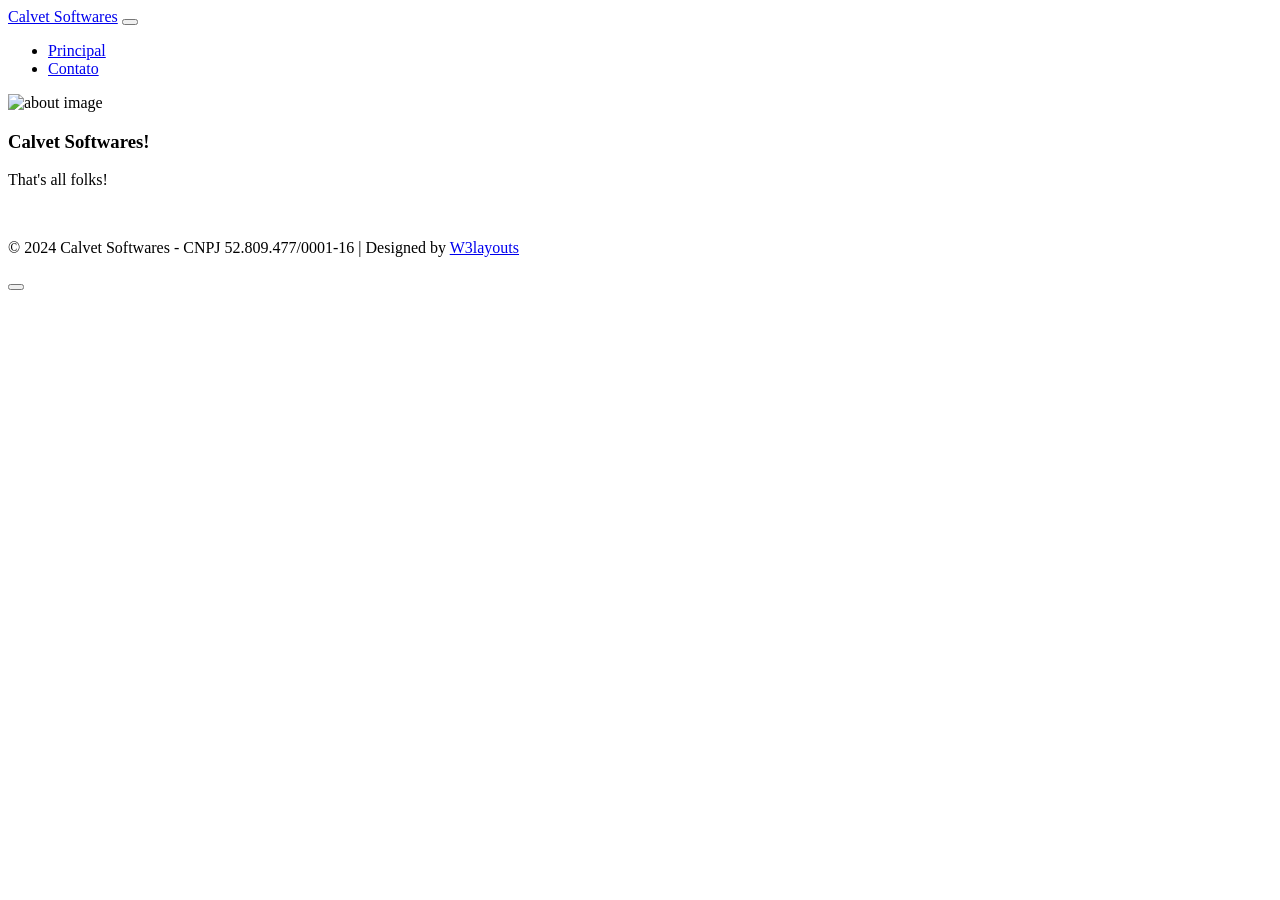
==== commit 31b42992: "Update index.html" ====
--- a/index.html
+++ b/index.html
@@ -1,7 +1,6 @@
 <!doctype html>
 <html lang="pt-BR">
 <head>
-    <!-- Required meta tags -->
     <meta charset="utf-8">
     <link rel="profile" href="https://gmpg.org/xfn/11">
     <meta name="viewport" content="width=device-width, initial-scale=1, shrink-to-fit=no">
@@ -9,17 +8,12 @@
     <meta name="author" content="W3layouts">
     <meta name="description" content="Calvet Softwares">
     <meta name="keywords" content="ti, sistemas, desenvolvimento, web, desktop, mobile, programação, programming, it, systems, server, gaming, python, php, html, css, javascript, site, website, custom">
-
     <title>Calvet Softwares - Principal</title>
-    <!-- web fonts -->
     <link href="//fonts.googleapis.com/css?family=Nunito:400,600,700,800,900&display=swap" rel="stylesheet">
     <link href="//fonts.googleapis.com/css?family=Hind&display=swap" rel="stylesheet">
-    <!-- //web fonts -->
-    <!-- Template CSS -->
     <link rel="stylesheet" href="https://calvet.tk/assets/css/style-starter.css">
 </head>
 <body>
-
 <section class="w3l-bootstrap-header">
     <nav class="navbar navbar-expand-lg navbar-light py-lg-3 py-2">
         <div class="container">
@@ -41,7 +35,6 @@
         </div>
     </nav>
 </section>
-<!--  Main banner section -->
 <section class="w3l-main-banner" id="home">
     <div class="companies20-content">
         <div class="companies-wrapper">
@@ -58,28 +51,21 @@
         </div>
     </div>
 </section>
-<!--  //Main banner section -->
-
-<!-- grids block 5 -->
 <section class="w3l-footer-29-main" id="footer">
     <div class="footer-29 text-center">
         <div class="container">
             <div class="main-social-footer-29">
-                <a href="https://keybase.io/calvet" target="_blank" class="keybase"><span class="fa fa-key"></span></a>
-				<a href="https://github.com/calvet" target="_blank" class="github"><span class="fa fa-github"></span></a>
-				<a href="https://br.linkedin.com/in/wallace-calvet" target="_blank" class="linkedin"><span class="fa fa-linkedin"></span></a>
+		<a href="https://br.linkedin.com/in/wallace-calvet" target="_blank" class="linkedin"><span class="fa fa-linkedin"></span></a>
             </div>
             <div class="bottom-copies text-center">
-                <p class="copy-footer-29">© 2024 Calvet Softwares - CNPJ 52.809.477/0001-16 | Todos os direitos reservados | Designed by <a href="https://w3layouts.com" target="_blank">W3layouts</a></p>
+                <p class="copy-footer-29">© 2024 Calvet Softwares - CNPJ 52.809.477/0001-16 | Designed by <a href="https://w3layouts.com" target="_blank">W3layouts</a></p>
             </div>
         </div>
     </div>
-    <!-- move top -->
     <button onclick="topFunction()" id="movetop" title="Ir ao topo">
         <span class="fa fa-angle-up"></span>
     </button>
     <script>
-        // When the user scrolls down 20px from the top of the document, show the button
         window.onscroll = function () {
             scrollFunction()
         };
@@ -92,19 +78,14 @@
             }
         }
 
-        // When the user clicks on the button, scroll to the top of the document
         function topFunction() {
             document.body.scrollTop = 0;
             document.documentElement.scrollTop = 0;
         }
     </script>
-    <!-- /move top -->
 </section>
-<!-- // grids block 5 -->
 <script src="https://calvet.tk/assets/js/jquery-3.3.1.min.js"></script>
-<!-- //footer-28 block -->
 </section>
-
 <script>
     $(function () {
         $('.navbar-toggler').click(function () {
@@ -112,13 +93,11 @@
         })
     });
 </script>
-<!-- jQuery first, then Popper.js, then Bootstrap JS -->
 <script src="https://code.jquery.com/jquery-3.4.1.slim.min.js"
         integrity="sha384-J6qa4849blE2+poT4WnyKhv5vZF5SrPo0iEjwBvKU7imGFAV0wwj1yYfoRSJoZ+n" crossorigin="anonymous">
 </script>
 <script src="https://stackpath.bootstrapcdn.com/bootstrap/4.4.1/js/bootstrap.min.js"
         integrity="sha384-wfSDF2E50Y2D1uUdj0O3uMBJnjuUD4Ih7YwaYd1iqfktj0Uod8GCExl3Og8ifwB6" crossorigin="anonymous">
 </script>
-<!-- Smooth scrolling -->
 </body>
-</html>+</html>
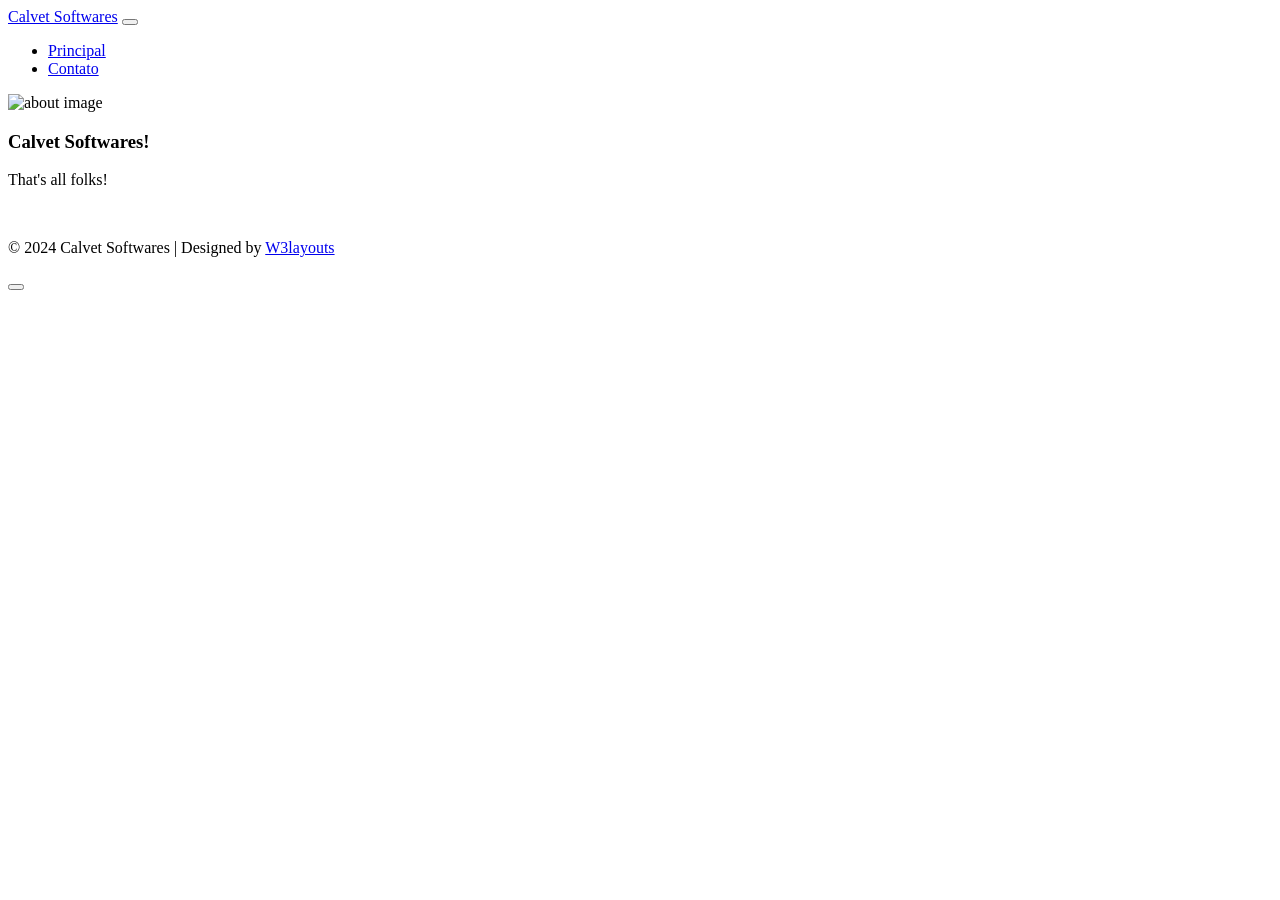
==== commit 84529207: "Update index.html" ====
--- a/index.html
+++ b/index.html
@@ -4,7 +4,7 @@
     <meta charset="utf-8">
     <link rel="profile" href="https://gmpg.org/xfn/11">
     <meta name="viewport" content="width=device-width, initial-scale=1, shrink-to-fit=no">
-    <meta name="robots" content="index, follow, max-image-preview:large, max-snippet:-1, max-video-preview:-1" />
+    <meta name="robots" content="index, follow, max-image-preview:large, max-snippet:-1, max-video-preview:-1">
     <meta name="author" content="W3layouts">
     <meta name="description" content="Calvet Softwares">
     <meta name="keywords" content="ti, sistemas, desenvolvimento, web, desktop, mobile, programação, programming, it, systems, server, gaming, python, php, html, css, javascript, site, website, custom">
@@ -58,7 +58,7 @@
 		<a href="https://br.linkedin.com/in/wallace-calvet" target="_blank" class="linkedin"><span class="fa fa-linkedin"></span></a>
             </div>
             <div class="bottom-copies text-center">
-                <p class="copy-footer-29">© 2024 Calvet Softwares - CNPJ 52.809.477/0001-16 | Designed by <a href="https://w3layouts.com" target="_blank">W3layouts</a></p>
+                <p class="copy-footer-29">© 2024 Calvet Softwares | Designed by <a href="https://w3layouts.com" target="_blank">W3layouts</a></p>
             </div>
         </div>
     </div>
@@ -84,20 +84,5 @@
         }
     </script>
 </section>
-<script src="https://calvet.tk/assets/js/jquery-3.3.1.min.js"></script>
-</section>
-<script>
-    $(function () {
-        $('.navbar-toggler').click(function () {
-            $('body').toggleClass('noscroll');
-        })
-    });
-</script>
-<script src="https://code.jquery.com/jquery-3.4.1.slim.min.js"
-        integrity="sha384-J6qa4849blE2+poT4WnyKhv5vZF5SrPo0iEjwBvKU7imGFAV0wwj1yYfoRSJoZ+n" crossorigin="anonymous">
-</script>
-<script src="https://stackpath.bootstrapcdn.com/bootstrap/4.4.1/js/bootstrap.min.js"
-        integrity="sha384-wfSDF2E50Y2D1uUdj0O3uMBJnjuUD4Ih7YwaYd1iqfktj0Uod8GCExl3Og8ifwB6" crossorigin="anonymous">
-</script>
 </body>
 </html>
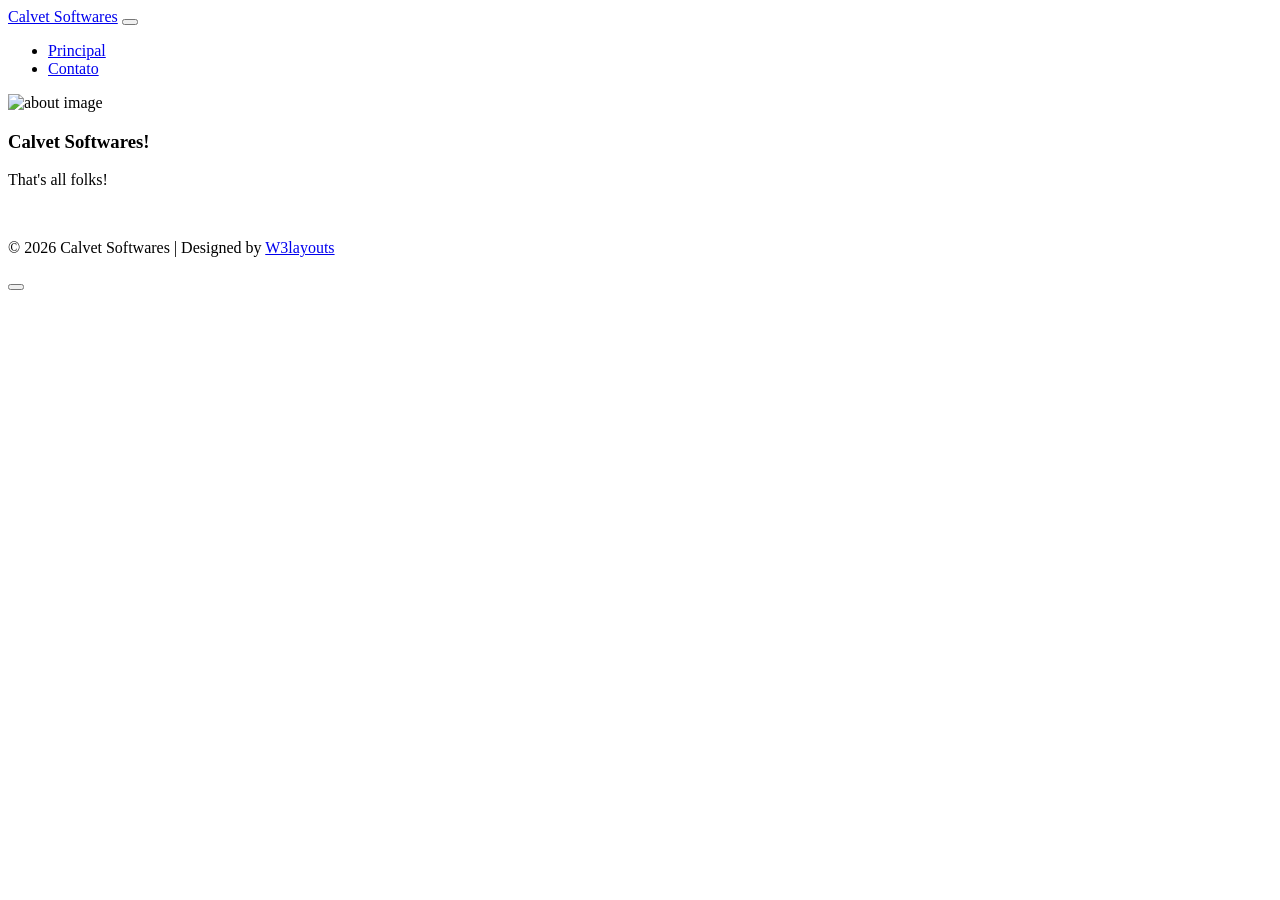
==== commit 0f125c6e: "Update index.html" ====
--- a/index.html
+++ b/index.html
@@ -8,7 +8,16 @@
     <meta name="author" content="W3layouts">
     <meta name="description" content="Calvet Softwares">
     <meta name="keywords" content="ti, sistemas, desenvolvimento, web, desktop, mobile, programação, programming, it, systems, server, gaming, python, php, html, css, javascript, site, website, custom">
-    <title>Calvet Softwares - Principal</title>
+    <!-- Google tag (gtag.js) -->
+	<script async src="https://www.googletagmanager.com/gtag/js?id=G-QEYYYN0FNE"></script>
+	<script>
+	  window.dataLayer = window.dataLayer || [];
+	  function gtag(){dataLayer.push(arguments);}
+	  gtag('js', new Date());
+	
+	  gtag('config', 'G-QEYYYN0FNE');
+	</script>
+	<title>Calvet Softwares - Principal</title>
     <link href="//fonts.googleapis.com/css?family=Nunito:400,600,700,800,900&display=swap" rel="stylesheet">
     <link href="//fonts.googleapis.com/css?family=Hind&display=swap" rel="stylesheet">
     <link rel="stylesheet" href="https://calvet.tk/assets/css/style-starter.css">
@@ -58,7 +67,7 @@
 		<a href="https://br.linkedin.com/in/wallace-calvet" target="_blank" class="linkedin"><span class="fa fa-linkedin"></span></a>
             </div>
             <div class="bottom-copies text-center">
-                <p class="copy-footer-29">© 2024 Calvet Softwares | Designed by <a href="https://w3layouts.com" target="_blank">W3layouts</a></p>
+                <p class="copy-footer-29">© 2026 Calvet Softwares | Designed by <a href="https://w3layouts.com" target="_blank">W3layouts</a></p>
             </div>
         </div>
     </div>
